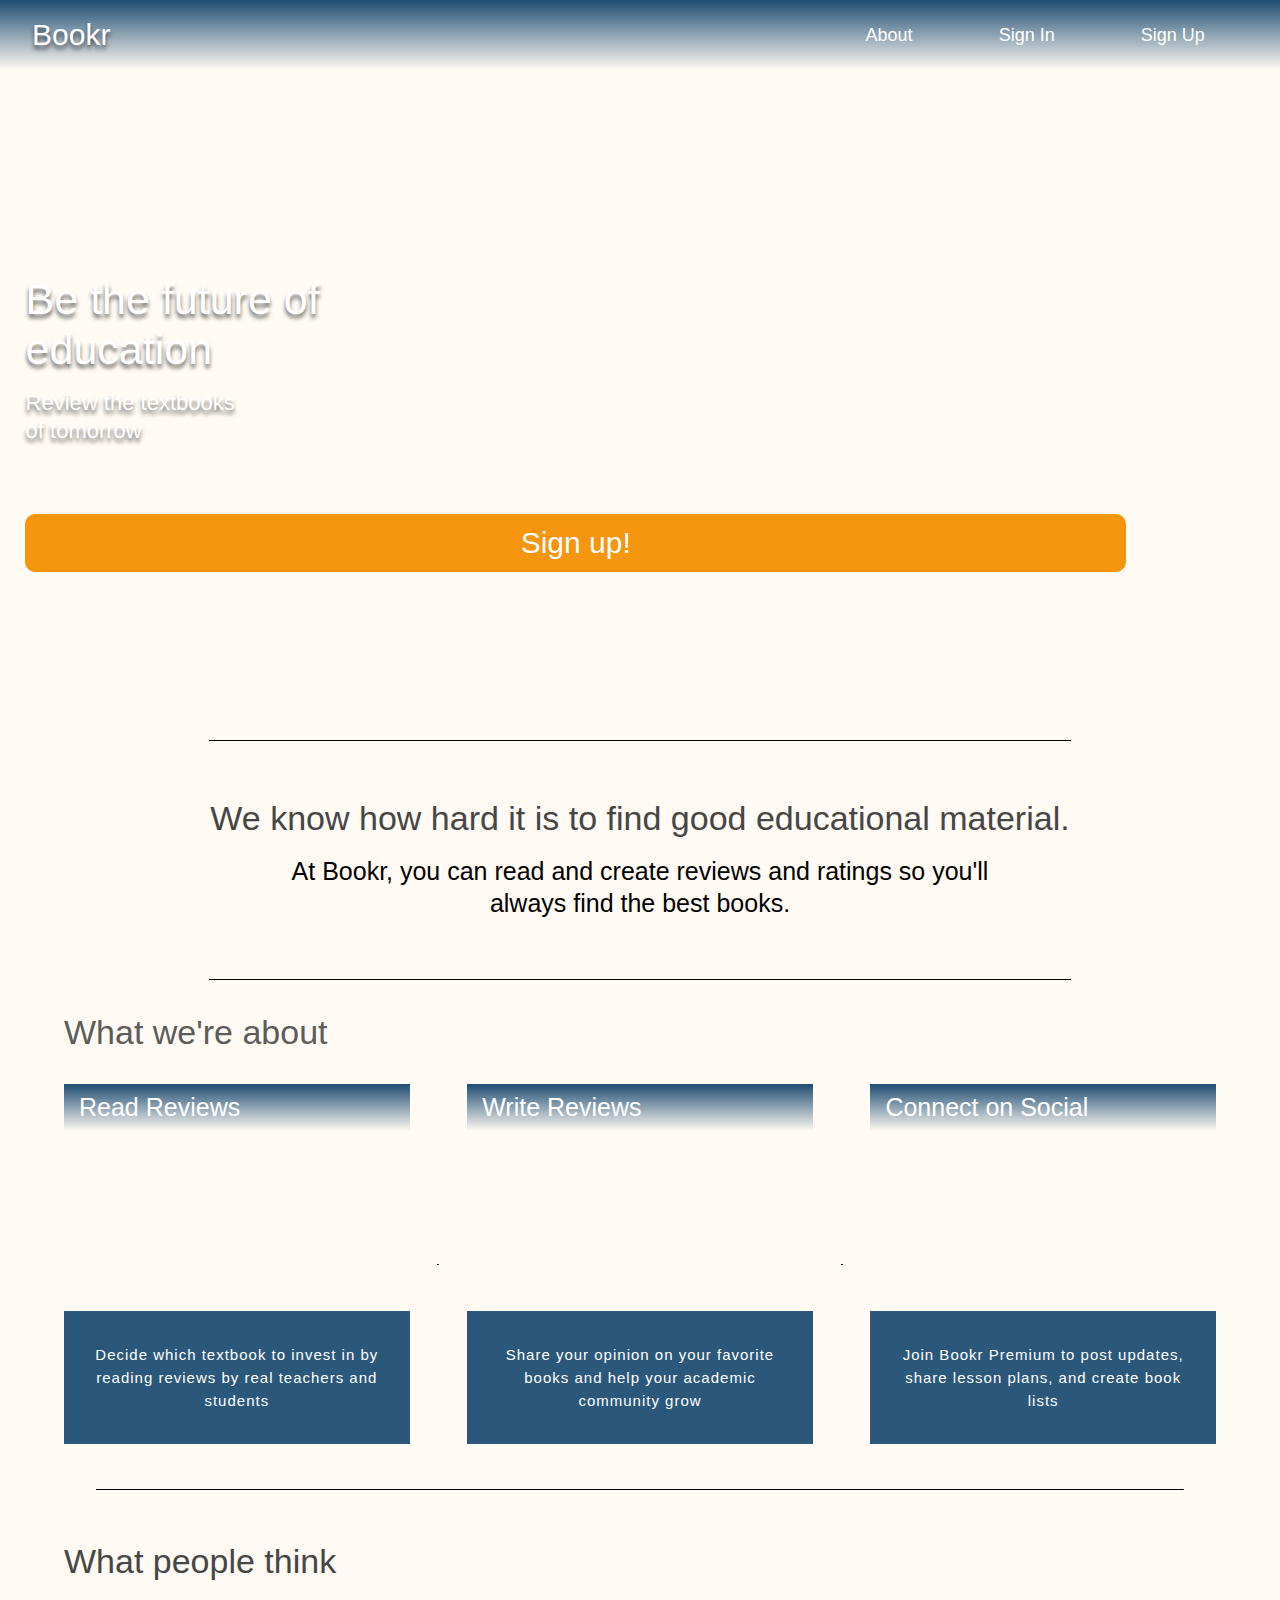
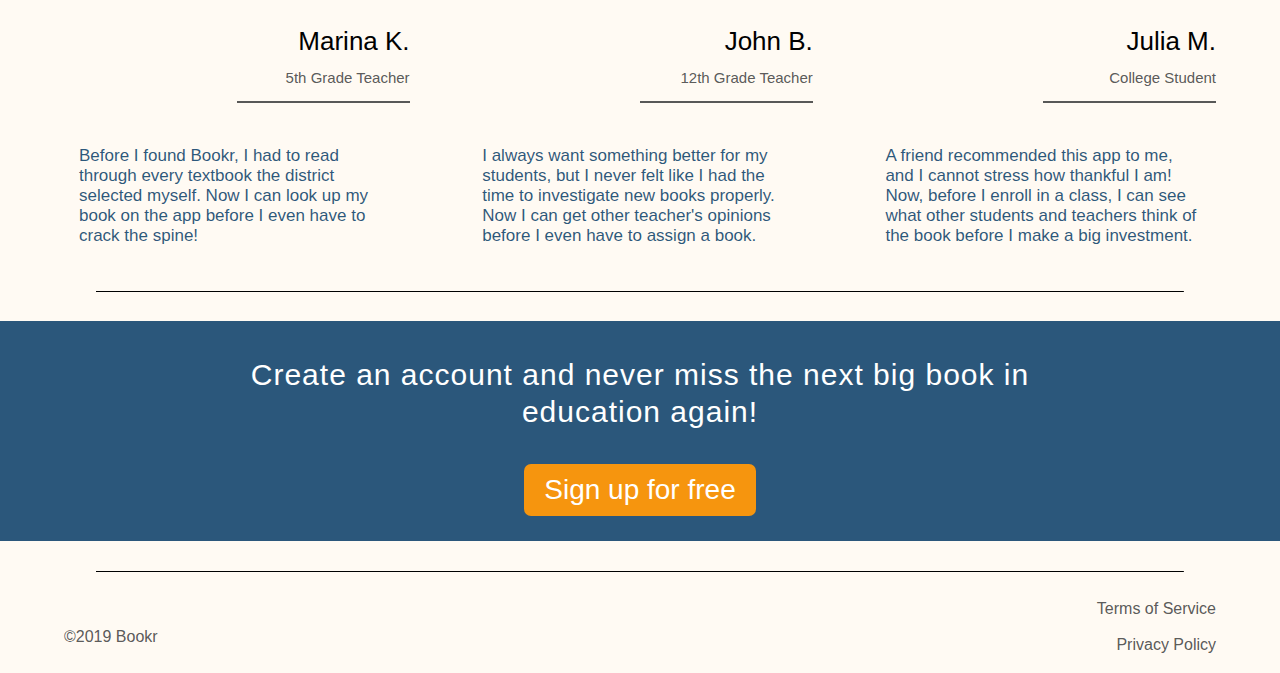
==== index.html @ 4b6d547a "Adjusted sizing of landing page for tablet layout" ====
<!DOCTYPE html>
<html lang="en">
  <head>
    <meta charset="UTF-8" />
    <meta name="viewport" content="width=device-width, initial-scale=1.0" />
    <meta http-equiv="X-UA-Compatible" content="ie=edge" />
    <script src="https://kit.fontawesome.com/45873b35bc.js"></script>
    <link rel="stylesheet" href="css/index.css" />
    <title>Bookr</title>
  </head>
  <body>
    <header class="navbar">
      <div class="navbar__logo">Bookr</div>

      <nav class="navbar__links">
        <a href="" class="navbar__link">About</a>
        <a href="" class="navbar__link">Sign In</a>
        <a href="" class="navbar__link">Sign Up</a>
      </nav>
    </header>

    <section id="landing">
      <div class="landing__image">
            <div class="landing__image-text">
                <h1 class="landing__image-heading">Be the future of education</h1>
                <h1 class="landing__image-subtitle">Review the textbooks<br>of tomorrow</h1>
            </div>
            <button class="cta__button">Sign up!</button>
      </div>
      <div class="landing__description">
        <div class="landing__description-text">
          <h2 class="section-title">
            We know how hard it is to find good educational material.
          </h2>
          <p class="landing__description-p">
            At Bookr, you can read and create reviews and ratings so you'll
            always find the best books.
          </p>
        </div>
      </div>
    </section>

    <section id="features">
    <h2 class="section-title">What we're about</h2>
    <div class="features__container-desktop">
        
      <div class="feature">
        <h3 class="feature__heading">Read Reviews</h3>
        <div class="feature__img read-img"></div>
        <p class="feature__description">
          Decide which textbook to invest in by reading reviews by real teachers
          and students
        </p>
      </div>

      <div class="separate">
        <hr size="1" />
      </div>

      <div class="feature">
        <h3 class="feature__heading">Write Reviews</h3>
        <div class="feature__img write-img"></div>
        <p class="feature__description">
          Share your opinion on your favorite books and help your academic
          community grow
        </p>
      </div>

      <div class="separate">
        <hr size="1" />
      </div>

      <div class="feature">
        <h3 class="feature__heading">Connect on Social</h3>
        <div class="feature__img connect-img"></div>
        <p class="feature__description">
          Join Bookr Premium to post updates, share lesson plans, and create
          book lists
        </p>
      </div>
    </div>
    
    </section>
    <div class="separate separate-60">
        <hr size="1" />
    </div>
    <section id="product-reviews">
      <h2 class="section-title">What people think</h2>
      <div class="product-reviews__container">
        <div class="product-review product-review-top">
          <div class="product-review__header">
            <img src="images/marina.png" alt="" class="product-review__image" />
            <div class="product-review__name">Marina K.</div>
            <div class="product-review__subtitle">5th Grade Teacher</div>
          </div>
          <p class="product-review__description">
            Before I found Bookr, I had to read through every textbook the
            district selected myself. Now I can look up my book on the app
            before I even have to crack the spine!
          </p>
        </div>
        <div class="product-review">
          <div class="product-review__header">
            <img src="images/john.png" alt="" class="product-review__image" />
            <div class="product-review__name">John B.</div>
            <div class="product-review__subtitle">12th Grade Teacher</div>
          </div>
          <p class="product-review__description">
            I always want something better for my students, but I never felt
            like I had the time to investigate new books properly. Now I can get
            other teacher's opinions before I even have to assign a book.
          </p>
        </div>
        <div class="product-review product-review-bottom">
          <div class="product-review__header">
            <img src="images/julia.png" alt="" class="product-review__image" />
            <div class="product-review__name">Julia M.</div>
            <div class="product-review__subtitle">College Student</div>
          </div>
          <p class="product-review__description">
            A friend recommended this app to me, and I cannot stress how
            thankful I am! Now, before I enroll in a class, I can see what other
            students and teachers think of the book before I make a big
            investment.
          </p>
        </div>
      </div>
      <div class="separate separate-60">
        <hr size="1" />
      </div>
    </section>

    <section id="signUp-cta">
      <p>
        Create an account and never miss the next big book in education again!
      </p>
      <button class="cta__button">Sign up for free</button>
    </section>

    <div class="separate separate-60">
      <hr size="1" />
    </div>

    <footer id="footer">
      <div class="footer-left">
        <div class="footer__icons">
          <a href="#"><i class="fab fa-twitter"></i></a>
          <a href="#"><i class="fab fa-facebook"></i></a>
          <a href="#"><i class="fab fa-instagram"></i></a>
          <a href="#"><i class="fab fa-pinterest"></i></a>
        </div>
        <div class="footer__copyright">©2019 Bookr</div>
      </div>

      <div class="footer-right">
        <a href="" class="terms-of-service">Terms of Service</a>
        <a href="" class="privacy-policy">Privacy Policy</a>
      </div>
    </footer>
    <script src="js/script.js"></script>
  </body>
</html>
---- css/index.css ----
@font-face {
  font-family: 'Varela Round';
  font-style: normal;
  font-weight: 400;
  font-display: swap;
  src: local('Varela Round Regular'), local('VarelaRound-Regular'), url(https://fonts.gstatic.com/s/varelaround/v11/w8gdH283Tvk__Lua32TysjIfp8uK.ttf) format('truetype');
}
@font-face {
  font-family: 'lucida_granderegular';
  src: url('../fonts/lucida-grande/lucidagrande-webfont.woff2') format('woff2'), url('../fonts/lucida-grande/lucidagrande-webfont.woff') format('woff');
  font-weight: normal;
  font-style: normal;
}
@font-face {
  font-family: 'lucida_grandebold';
  src: url('../fonts/lucida-grande/lucidagrandebold-webfont.woff2') format('woff2'), url('../fonts/lucida-grande/lucidagrandebold-webfont.woff') format('woff');
  font-weight: normal;
  font-style: normal;
}
.info-description {
  color: white;
  font-size: 1.7rem;
  letter-spacing: 1px;
  text-align: center;
  background: rgba(6, 58, 101, 0.85);
  display: flex;
  flex-direction: column;
  justify-content: center;
  align-items: center;
  font-family: 'lucida_granderegular', sans-serif;
  padding: 0 7%;
  line-height: 2.3rem;
}
@media (min-width: 992px) {
  .info-description {
    font-size: 1.5rem;
  }
}
.section-title {
  font-size: 2rem;
  font-family: 'lucida_grandebold', sans-serif;
  color: #464646;
}
@media (min-width: 992px) {
  .section-title {
    font-size: 3.4rem;
  }
}
/* http://meyerweb.com/eric/tools/css/reset/ 
   v2.0 | 20110126
   License: none (public domain)
*/
html,
body,
div,
span,
applet,
object,
iframe,
h1,
h2,
h3,
h4,
h5,
h6,
p,
blockquote,
pre,
a,
abbr,
acronym,
address,
big,
cite,
code,
del,
dfn,
em,
img,
ins,
kbd,
q,
s,
samp,
small,
strike,
strong,
sub,
sup,
tt,
var,
b,
u,
i,
center,
dl,
dt,
dd,
ol,
ul,
li,
fieldset,
form,
label,
legend,
table,
caption,
tbody,
tfoot,
thead,
tr,
th,
td,
article,
aside,
canvas,
details,
embed,
figure,
figcaption,
footer,
header,
hgroup,
menu,
nav,
output,
ruby,
section,
summary,
time,
mark,
audio,
video {
  margin: 0;
  padding: 0;
  border: 0;
  font-size: 100%;
  font: inherit;
  vertical-align: baseline;
}
/* HTML5 display-role reset for older browsers */
article,
aside,
details,
figcaption,
figure,
footer,
header,
hgroup,
menu,
nav,
section {
  display: block;
}
body {
  line-height: 1;
}
ol,
ul {
  list-style: none;
}
blockquote,
q {
  quotes: none;
}
blockquote:before,
blockquote:after,
q:before,
q:after {
  content: '';
  content: none;
}
table {
  border-collapse: collapse;
  border-spacing: 0;
}
* {
  box-sizing: border-box;
}
html {
  font-size: 62.5%;
  scroll-behavior: smooth;
}
html,
body {
  height: 100%;
  width: 100%;
  font-family: 'lucida_granderegular', sans-serif;
}
body {
  background: rgba(246, 149, 14, 0.05);
}
.cta__button {
  font-size: 2.2rem;
  background: #F6950E;
  color: white;
  margin-bottom: 2.5rem;
  border: none;
  border-radius: 7px;
  padding: 1.2rem 1.6rem;
}
.cta__button:hover {
  cursor: pointer;
}
@media (min-width: 600px) {
  .cta__button {
    font-size: 2.5rem;
  }
}
.separate {
  height: 90px;
  display: flex;
  flex-direction: column;
  justify-content: center;
  align-items: center;
}
.separate hr {
  width: 85%;
  border-color: #464646;
}
.separate-60 {
  height: 60px;
}
.shadow-drop-center {
  -webkit-animation: shadow-drop-center 0.4s cubic-bezier(0.25, 0.46, 0.45, 0.94) both;
  animation: shadow-drop-center 0.4s cubic-bezier(0.25, 0.46, 0.45, 0.94) both;
}
/* ----------------------------------------------
 * Generated by Animista on 2019-6-25 16:50:13
 * w: http://animista.net, t: @cssanimista
 * ---------------------------------------------- */
/**
 * ----------------------------------------
 * animation shadow-drop-center
 * ----------------------------------------
 */
@-webkit-keyframes shadow-drop-center {
  0% {
    box-shadow: 0 0 0 0 rgba(0, 0, 0, 0);
  }
  100% {
    box-shadow: 0 0 20px 0px rgba(0, 0, 0, 0.35);
  }
}
@keyframes shadow-drop-center {
  0% {
    box-shadow: 0 0 0 0 rgba(0, 0, 0, 0);
  }
  100% {
    box-shadow: 0 0 20px 0px rgba(0, 0, 0, 0.35);
  }
}
.navbar {
  width: 100%;
  height: 60px;
  padding: 0 1.6rem;
  display: flex;
  flex-direction: row;
  justify-content: flex-end;
  align-items: center;
  color: white;
  font-family: 'lucida_granderegular', sans-serif;
  background-image: linear-gradient(rgba(6, 58, 101, 0.9), rgba(0, 0, 0, 0));
  position: absolute;
  z-index: 100;
  top: 0;
  left: 0;
}
@media (min-width: 992px) {
  .navbar {
    padding: 0 3.2rem;
    height: 70px;
  }
}
.navbar .navbar__logo {
  margin-right: auto;
  font-size: 2.6rem;
  text-shadow: 0px 4px 4px rgba(0, 0, 0, 0.6);
}
@media (min-width: 992px) {
  .navbar .navbar__logo {
    font-size: 3rem;
  }
}
.navbar .navbar__links {
  width: 70%;
  display: flex;
  flex-direction: row;
  justify-content: space-around;
  align-items: center;
}
@media (min-width: 992px) {
  .navbar .navbar__links {
    width: 35%;
  }
}
.navbar .navbar__links .navbar__link {
  font-size: 1.6rem;
  text-decoration: none;
  color: white;
}
@media (min-width: 992px) {
  .navbar .navbar__links .navbar__link {
    font-size: 1.8rem;
  }
}
#landing {
  height: 100%;
}
@media (min-width: 600px) {
  #landing {
    height: auto;
  }
}
@media (min-width: 992px) {
  #landing {
    height: 980px;
  }
}
#landing .landing__image {
  height: 55%;
  background: url(../images/Ladyinblue1.jpg);
  background-size: cover;
  background-position: bottom;
  position: relative;
}
@media (min-width: 600px) {
  #landing .landing__image {
    height: 500px;
    background-position: center;
  }
}
@media (min-width: 992px) {
  #landing .landing__image {
    height: 70%;
    background-position: 0 35%;
  }
}
#landing .landing__image .landing__image-text {
  position: absolute;
  top: 40%;
  left: 4%;
  color: white;
  width: 50%;
  text-shadow: 0px 4px 4px rgba(0, 0, 0, 0.6);
}
@media (min-width: 600px) {
  #landing .landing__image .landing__image-text {
    width: 27%;
  }
}
@media (min-width: 992px) {
  #landing .landing__image .landing__image-text {
    width: 30%;
    left: 2%;
  }
}
#landing .landing__image .landing__image-text .landing__image-heading {
  font-size: 2.9rem;
  line-height: 3.5rem;
  font-family: 'lucida_grandebold', sans-serif;
}
@media (min-width: 992px) {
  #landing .landing__image .landing__image-text .landing__image-heading {
    font-size: 4.3rem;
    line-height: 5rem;
  }
}
#landing .landing__image .landing__image-text .landing__image-subtitle {
  font-size: 1.7rem;
  line-height: 2.2rem;
  margin-top: 1.5rem;
}
@media (min-width: 992px) {
  #landing .landing__image .landing__image-text .landing__image-subtitle {
    font-size: 2.2rem;
    line-height: 2.8rem;
  }
}
#landing .landing__image .cta__button {
  position: absolute;
  bottom: 8%;
  right: 12%;
  padding: 1rem 1.4rem;
  border-radius: 10px;
  z-index: 50;
}
@media (min-width: 600px) {
  #landing .landing__image .cta__button {
    left: 2.5rem;
    bottom: 13%;
    padding: 1.2rem 3.2rem;
  }
}
@media (min-width: 992px) {
  #landing .landing__image .cta__button {
    font-size: 3rem;
  }
}
#landing .landing__description {
  height: 45%;
  margin-top: 1.2rem;
  display: flex;
  flex-direction: column;
  justify-content: center;
  align-items: center;
  padding: 3.2rem 1.6rem;
  text-align: center;
}
@media (min-width: 600px) {
  #landing .landing__description {
    height: 160px;
    padding: 0;
    margin: 2.4rem 0;
  }
}
@media (min-width: 992px) {
  #landing .landing__description {
    height: 300px;
    padding: 2.4rem;
  }
}
#landing .landing__description .landing__description-text {
  height: 95%;
  display: flex;
  flex-direction: column;
  justify-content: center;
  align-items: center;
  border-top: 1px solid black;
  border-bottom: 1px solid black;
  padding-top: 2rem;
}
@media (min-width: 600px) {
  #landing .landing__description .landing__description-text {
    width: 60%;
    padding-top: 0;
  }
}
@media (min-width: 992px) {
  #landing .landing__description .landing__description-text {
    width: 70%;
  }
}
#landing .landing__description .landing__description-text .landing__description-heading {
  line-height: 3.5rem;
  font-family: 'lucida_grandebold', sans-serif;
  font-weight: 600;
  color: rgba(70, 70, 70, 0.9);
}
@media (min-width: 992px) {
  #landing .landing__description .landing__description-text .landing__description-heading {
    width: 90%;
    line-height: 5rem;
  }
}
#landing .landing__description .landing__description-text .landing__description-p {
  font-size: 1.8rem;
  line-height: 2.5rem;
  padding: 0 2.4rem;
  margin: 2rem 0;
  color: black;
}
@media (min-width: 600px) {
  #landing .landing__description .landing__description-text .landing__description-p {
    margin-bottom: 0;
  }
}
@media (min-width: 992px) {
  #landing .landing__description .landing__description-text .landing__description-p {
    font-size: 2.5rem;
    width: 90%;
    line-height: 3.2rem;
  }
}
#features {
  position: relative;
}
#features h2 {
  display: none;
}
@media (min-width: 992px) {
  #features h2 {
    display: block;
    align-self: flex-start;
    margin: 3.5rem 0;
    color: rgba(70, 70, 70, 0.9);
  }
}
@media (min-width: 992px) {
  #features {
    display: flex;
    flex-direction: column;
    justify-content: flex-start;
    align-items: center;
    margin: 0 5%;
  }
}
@media (min-width: 992px) {
  #features .features__container-desktop {
    display: flex;
    flex-direction: row;
    justify-content: space-between;
    align-items: center;
    width: 100%;
    height: 60%;
    margin-bottom: 1.5rem;
  }
}
#features .feature {
  height: 420px;
  position: relative;
  perspective: 1;
  border-radius: 5px;
}
@media (min-width: 992px) {
  #features .feature {
    height: 360px;
    width: 30%;
    -webkit-animation: shadow-drop-center 0.4s cubic-bezier(0.25, 0.46, 0.45, 0.94) both;
    animation: shadow-drop-center 0.4s cubic-bezier(0.25, 0.46, 0.45, 0.94) both;
    border-radius: 7px;
  }
}
#features .feature .feature__heading {
  background-image: linear-gradient(rgba(6, 58, 101, 0.9), rgba(0, 0, 0, 0));
  color: white;
  height: 13%;
  width: 100%;
  position: absolute;
  padding-left: 1.5rem;
  font-size: 2.8rem;
  font-family: 'lucida_grandebold', sans-serif;
  display: flex;
  flex-direction: row;
  justify-content: flex-start;
  align-items: center;
}
@media (min-width: 992px) {
  #features .feature .feature__heading {
    font-size: 2.5rem;
  }
}
#features .feature .feature__img {
  height: 63%;
}
#features .feature .read-img {
  background: url(../images/read.jpg);
  background-size: cover;
}
#features .feature .write-img {
  background: url(../images/write.jpg);
  background-size: cover;
  background-position: center;
}
#features .feature .connect-img {
  background: url(../images/connect.jpg);
  background-size: cover;
  background-position: center;
}
#features .feature .feature__description {
  height: 37%;
  color: white;
  font-size: 1.7rem;
  letter-spacing: 1px;
  text-align: center;
  background: rgba(6, 58, 101, 0.85);
  display: flex;
  flex-direction: column;
  justify-content: center;
  align-items: center;
  font-family: 'lucida_granderegular', sans-serif;
  padding: 0 7%;
  line-height: 2.3rem;
}
@media (min-width: 992px) {
  #features .feature .feature__description {
    font-size: 1.5rem;
  }
}
#product-reviews {
  position: relative;
  width: 100%;
  margin: 0 auto;
  font-family: 'lucida_granderegular', sans-serif;
}
#product-reviews .section-title {
  margin: 2.5rem 0;
  margin-left: 5%;
}
#product-reviews .product-reviews__heading {
  width: 90%;
  margin: 0 auto;
  margin-bottom: 3rem;
}
@media (min-width: 992px) {
  #product-reviews .product-reviews__heading {
    margin-left: 5%;
  }
}
#product-reviews .product-review {
  padding: 2rem;
  position: relative;
}
@media (min-width: 992px) {
  #product-reviews .product-review {
    width: 30%;
    padding: 0;
  }
}
#product-reviews .product-review .product-review__header {
  display: flex;
  flex-direction: column;
  justify-content: flex-end;
  align-items: flex-start;
  width: 50%;
  height: 100px;
  margin-left: auto;
  text-align: left;
  border-bottom: 2px solid rgba(70, 70, 70, 0.9);
}
@media (min-width: 992px) {
  #product-reviews .product-review .product-review__header {
    text-align: right;
    display: flex;
    flex-direction: column;
    justify-content: flex-end;
    align-items: flex-end;
    margin-right: 0;
  }
}
#product-reviews .product-review .product-review__header .product-review__image {
  position: absolute;
  left: 2.4rem;
  top: 2.4rem;
}
@media (min-width: 992px) {
  #product-reviews .product-review .product-review__header .product-review__image {
    left: 0.5rem;
    top: 0;
  }
}
#product-reviews .product-review .product-review__header .product-review__name {
  font-size: 2.6rem;
}
#product-reviews .product-review .product-review__header .product-review__subtitle {
  font-size: 1.8rem;
  margin: 1.6rem 0;
  color: rgba(70, 70, 70, 0.9);
}
@media (min-width: 992px) {
  #product-reviews .product-review .product-review__header .product-review__subtitle {
    font-size: 1.5rem;
  }
}
#product-reviews .product-review .product-review__description {
  height: 60%;
  padding: 1.5rem;
  font-size: 1.7rem;
  font-family: 'lucida_granderegular', sans-serif;
  line-height: 2rem;
  color: rgba(6, 58, 101, 0.85);
  display: flex;
  flex-direction: column;
  justify-content: flex-end;
  align-items: center;
  margin-top: 2.8rem;
}
#product-reviews .product-reviews__container {
  border-left: 2px solid #F6950E;
  margin-left: 2.5rem;
}
@media (min-width: 992px) {
  #product-reviews .product-reviews__container {
    display: flex;
    flex-direction: row;
    justify-content: space-between;
    align-items: center;
    border: none;
    margin: 0 auto;
    width: 90%;
  }
}
#signUp-cta {
  height: 190px;
  color: white;
  font-size: 1.7rem;
  letter-spacing: 1px;
  text-align: center;
  background: rgba(6, 58, 101, 0.85);
  display: flex;
  flex-direction: column;
  justify-content: center;
  align-items: center;
  font-family: 'lucida_granderegular', sans-serif;
  padding: 0 7%;
  line-height: 2.3rem;
}
@media (min-width: 992px) {
  #signUp-cta {
    font-size: 1.5rem;
  }
}
@media (min-width: 992px) {
  #signUp-cta {
    height: 220px;
  }
  #signUp-cta .cta__button {
    font-size: 2.8rem;
    padding: 1rem 2rem;
  }
}
#signUp-cta p {
  margin-bottom: auto;
  margin-top: 3.5rem;
}
@media (min-width: 992px) {
  #signUp-cta p {
    font-size: 3rem;
    width: 80%;
    line-height: 3.7rem;
  }
}
#footer {
  width: 90%;
  margin: 0 auto;
  display: flex;
  flex-direction: row;
  justify-content: flex-start;
  align-items: center;
}
#footer .footer-left {
  width: 50%;
  display: flex;
  flex-direction: column;
  justify-content: center;
  align-items: flex-start;
}
@media (min-width: 992px) {
  #footer .footer-left {
    width: 30%;
  }
}
#footer .footer-left .footer__icons {
  width: 95%;
  display: flex;
  flex-direction: row;
  justify-content: space-between;
  align-items: center;
}
#footer .footer-left .footer__icons i {
  font-size: 2.6rem;
  color: black;
}
@media (min-width: 992px) {
  #footer .footer-left .footer__icons i {
    font-size: 4rem;
  }
}
#footer .footer-left .footer__copyright {
  font-size: 1.6rem;
  margin: 1.5rem 0;
  color: rgba(70, 70, 70, 0.9);
}
@media (min-width: 992px) {
  #footer .footer-left .footer__copyright {
    margin: 2.5rem 0;
  }
}
#footer .footer-right {
  width: 50%;
  display: flex;
  flex-direction: column;
  justify-content: center;
  align-items: flex-end;
}
@media (min-width: 992px) {
  #footer .footer-right {
    margin-left: auto;
  }
}
#footer .footer-right a {
  color: rgba(70, 70, 70, 0.9);
  text-decoration: none;
  font-size: 1.6rem;
}
#footer .footer-right .privacy-policy {
  margin: 1rem 0;
}
@media (min-width: 992px) {
  #footer .footer-right .privacy-policy {
    margin: 2rem 0;
  }
}
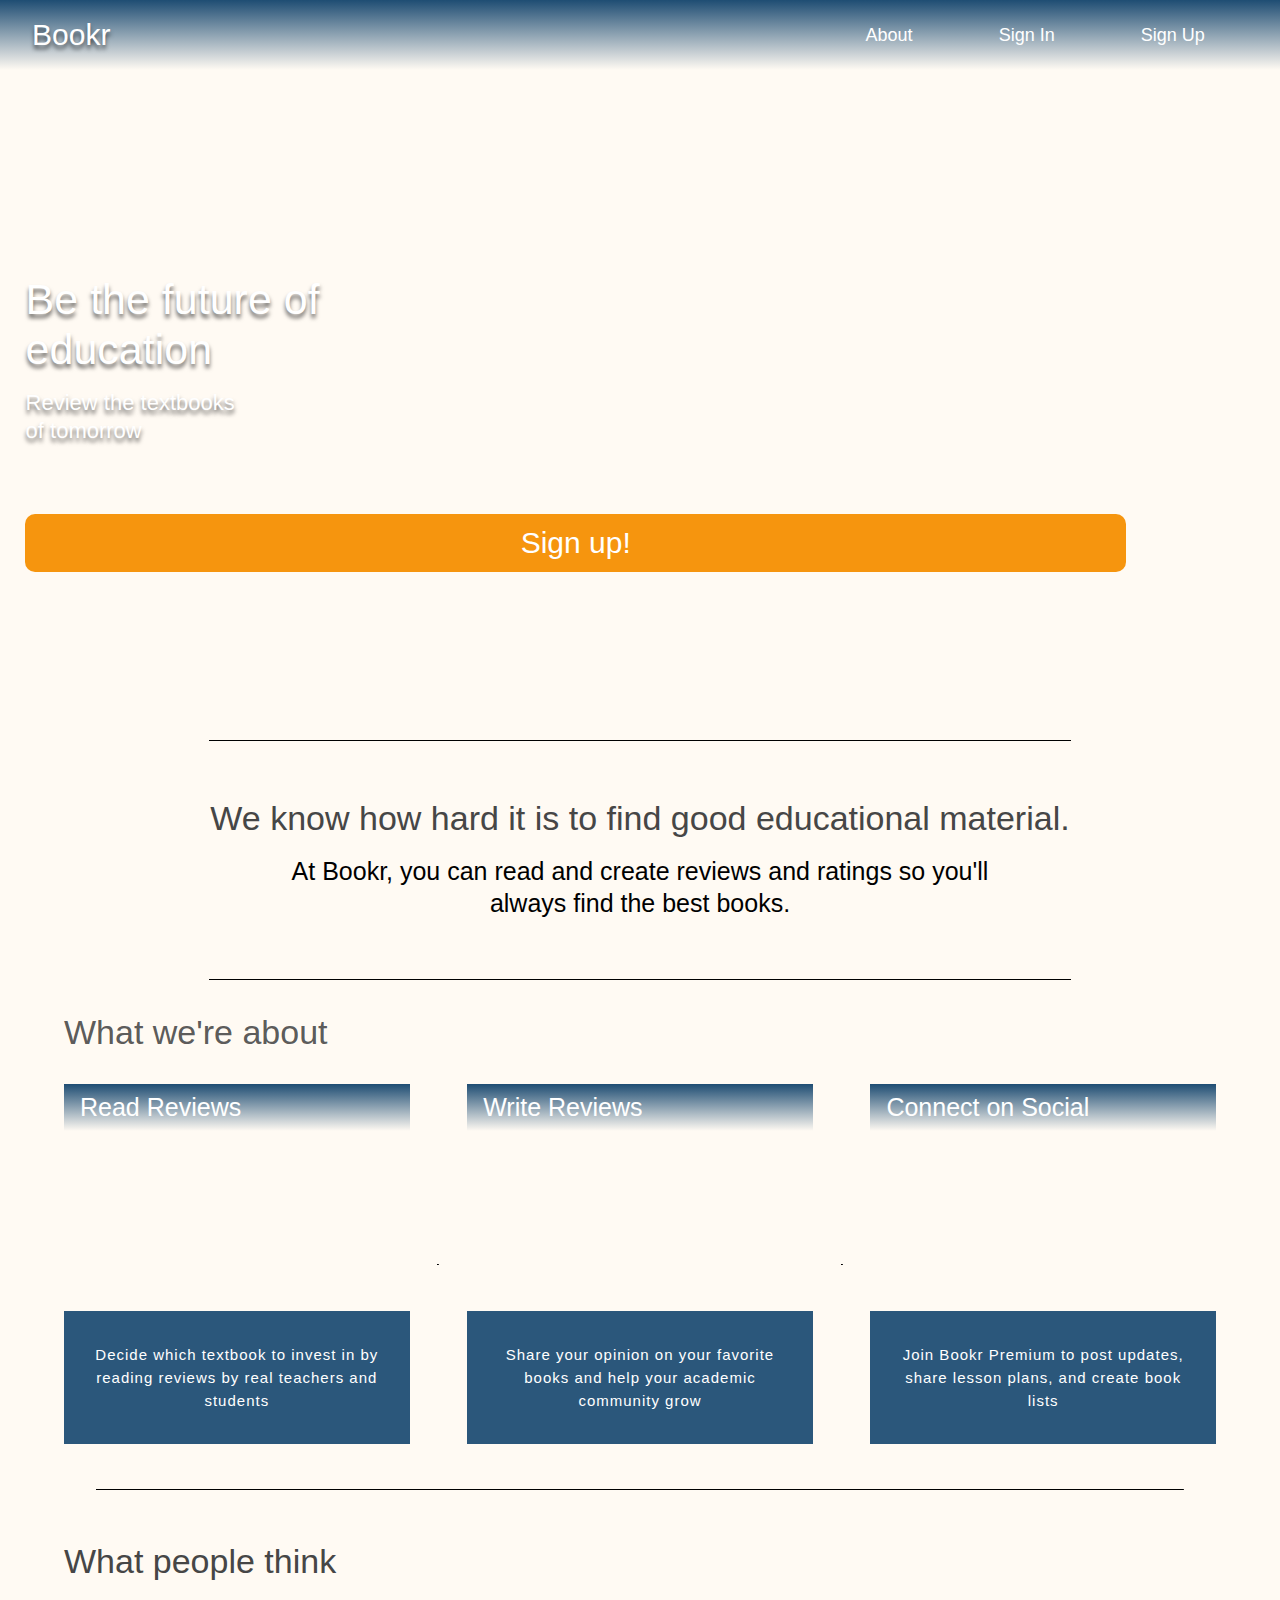
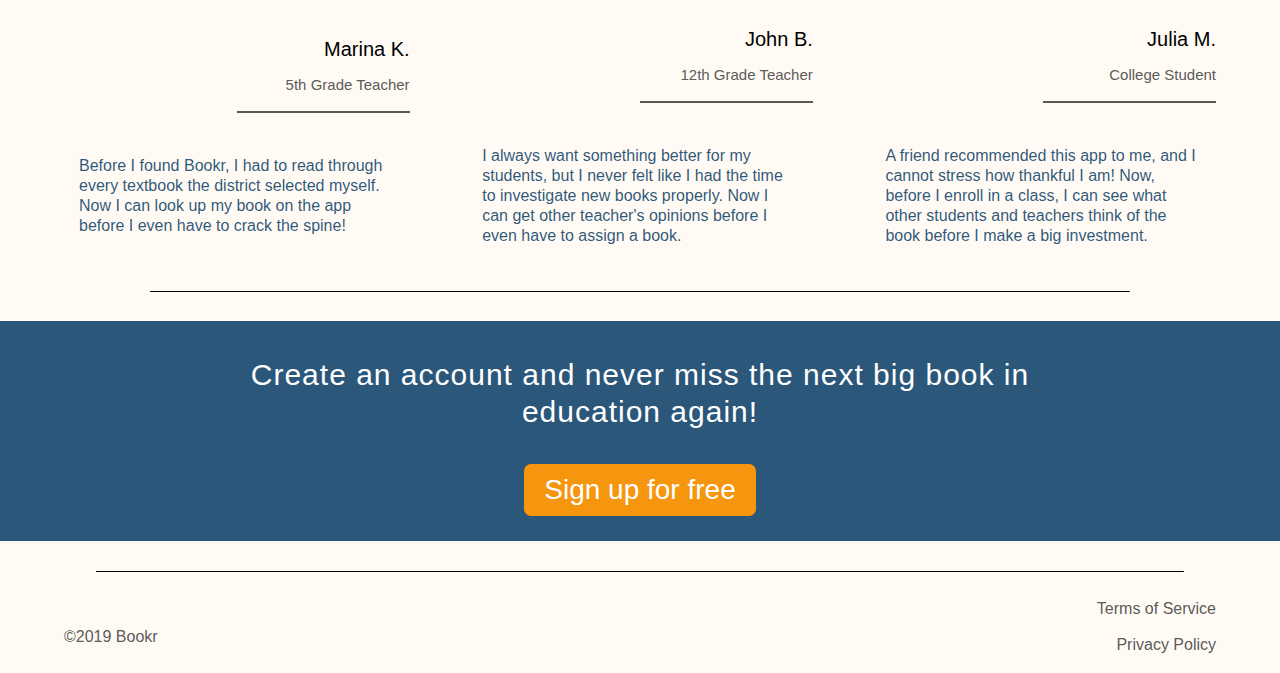
==== commit ef559100: "Added mobile layout for about page. Haven't added footer" ====
--- a/index.html
+++ b/index.html
@@ -6,14 +6,14 @@
     <meta http-equiv="X-UA-Compatible" content="ie=edge" />
     <script src="https://kit.fontawesome.com/45873b35bc.js"></script>
     <link rel="stylesheet" href="css/index.css" />
-    <title>Bookr</title>
+    <title>Bookr - Marketing Page</title>
   </head>
   <body>
     <header class="navbar">
       <div class="navbar__logo">Bookr</div>
 
       <nav class="navbar__links">
-        <a href="" class="navbar__link">About</a>
+        <a href="about.html" class="navbar__link">About</a>
         <a href="" class="navbar__link">Sign In</a>
         <a href="" class="navbar__link">Sign Up</a>
       </nav>
--- a/css/index.css
+++ b/css/index.css
@@ -30,6 +30,11 @@
   font-family: 'lucida_granderegular', sans-serif;
   padding: 0 7%;
   line-height: 2.3rem;
+}
+@media (min-width: 600px) {
+  .info-description {
+    font-size: 1rem;
+  }
 }
 @media (min-width: 992px) {
   .info-description {
@@ -475,10 +480,16 @@
 #features {
   position: relative;
 }
+@media (min-width: 600px) {
+  #features {
+    width: 90%;
+    margin: 0 auto;
+  }
+}
 #features h2 {
   display: none;
 }
-@media (min-width: 992px) {
+@media (min-width: 600px) {
   #features h2 {
     display: block;
     align-self: flex-start;
@@ -495,7 +506,7 @@
     margin: 0 5%;
   }
 }
-@media (min-width: 992px) {
+@media (min-width: 600px) {
   #features .features__container-desktop {
     display: flex;
     flex-direction: row;
@@ -511,6 +522,12 @@
   position: relative;
   perspective: 1;
   border-radius: 5px;
+}
+@media (min-width: 600px) {
+  #features .feature {
+    height: 250px;
+    width: 29%;
+  }
 }
 @media (min-width: 992px) {
   #features .feature {
@@ -535,6 +552,12 @@
   justify-content: flex-start;
   align-items: center;
 }
+@media (min-width: 600px) {
+  #features .feature .feature__heading {
+    font-size: 1.8rem;
+    padding-left: 1.6rem;
+  }
+}
 @media (min-width: 992px) {
   #features .feature .feature__heading {
     font-size: 2.5rem;
@@ -572,6 +595,11 @@
   padding: 0 7%;
   line-height: 2.3rem;
 }
+@media (min-width: 600px) {
+  #features .feature .feature__description {
+    font-size: 1rem;
+  }
+}
 @media (min-width: 992px) {
   #features .feature .feature__description {
     font-size: 1.5rem;
@@ -583,9 +611,20 @@
   margin: 0 auto;
   font-family: 'lucida_granderegular', sans-serif;
 }
+@media (min-width: 600px) {
+  #product-reviews {
+    width: 90%;
+    margin: 0 auto;
+  }
+}
 #product-reviews .section-title {
   margin: 2.5rem 0;
   margin-left: 5%;
+}
+@media (min-width: 600px) {
+  #product-reviews .section-title {
+    margin-left: 0;
+  }
 }
 #product-reviews .product-reviews__heading {
   width: 90%;
@@ -601,7 +640,7 @@
   padding: 2rem;
   position: relative;
 }
-@media (min-width: 992px) {
+@media (min-width: 600px) {
   #product-reviews .product-review {
     width: 30%;
     padding: 0;
@@ -618,7 +657,7 @@
   text-align: left;
   border-bottom: 2px solid rgba(70, 70, 70, 0.9);
 }
-@media (min-width: 992px) {
+@media (min-width: 600px) {
   #product-reviews .product-review .product-review__header {
     text-align: right;
     display: flex;
@@ -633,23 +672,36 @@
   left: 2.4rem;
   top: 2.4rem;
 }
-@media (min-width: 992px) {
+@media (min-width: 600px) {
   #product-reviews .product-review .product-review__header .product-review__image {
     left: 0.5rem;
     top: 0;
+    height: 90px;
+  }
+}
+@media (min-width: 992px) {
+  #product-reviews .product-review .product-review__header .product-review__image {
+    height: auto;
+    left: 2rem;
   }
 }
 #product-reviews .product-review .product-review__header .product-review__name {
   font-size: 2.6rem;
+}
+@media (min-width: 600px) {
+  #product-reviews .product-review .product-review__header .product-review__name {
+    font-size: 2rem;
+  }
 }
 #product-reviews .product-review .product-review__header .product-review__subtitle {
   font-size: 1.8rem;
   margin: 1.6rem 0;
   color: rgba(70, 70, 70, 0.9);
 }
-@media (min-width: 992px) {
+@media (min-width: 600px) {
   #product-reviews .product-review .product-review__header .product-review__subtitle {
     font-size: 1.5rem;
+    line-height: 2rem;
   }
 }
 #product-reviews .product-review .product-review__description {
@@ -665,19 +717,31 @@
   align-items: center;
   margin-top: 2.8rem;
 }
+@media (min-width: 600px) {
+  #product-reviews .product-review .product-review__description {
+    font-size: 1.4rem;
+    padding: 0;
+  }
+}
+@media (min-width: 992px) {
+  #product-reviews .product-review .product-review__description {
+    font-size: 1.6rem;
+    padding: 1.5rem;
+  }
+}
 #product-reviews .product-reviews__container {
   border-left: 2px solid #F6950E;
   margin-left: 2.5rem;
 }
-@media (min-width: 992px) {
+@media (min-width: 600px) {
   #product-reviews .product-reviews__container {
     display: flex;
     flex-direction: row;
     justify-content: space-between;
     align-items: center;
     border: none;
-    margin: 0 auto;
-    width: 90%;
+    width: 100%;
+    margin-left: 0;
   }
 }
 #signUp-cta {
@@ -695,9 +759,19 @@
   padding: 0 7%;
   line-height: 2.3rem;
 }
+@media (min-width: 600px) {
+  #signUp-cta {
+    font-size: 1rem;
+  }
+}
 @media (min-width: 992px) {
   #signUp-cta {
     font-size: 1.5rem;
+  }
+}
+@media (min-width: 600px) {
+  #signUp-cta .cta__button {
+    font-size: 2.2rem;
   }
 }
 @media (min-width: 992px) {
@@ -713,11 +787,16 @@
   margin-bottom: auto;
   margin-top: 3.5rem;
 }
+@media (min-width: 600px) {
+  #signUp-cta p {
+    font-size: 2.2rem;
+    width: 80%;
+    line-height: 3.7rem;
+  }
+}
 @media (min-width: 992px) {
   #signUp-cta p {
     font-size: 3rem;
-    width: 80%;
-    line-height: 3.7rem;
   }
 }
 #footer {
@@ -791,3 +870,85 @@
     margin: 2rem 0;
   }
 }
+.about__navbar {
+  position: fixed;
+  width: 100%;
+  color: white;
+  top: 0;
+  background: #063A65;
+}
+.about__heading {
+  margin-top: 90px;
+  margin-left: 5%;
+  font-size: 2.5rem;
+}
+#about__team {
+  display: grid;
+  width: 85%;
+  margin: 0 auto;
+  margin-top: 2rem;
+  grid-template-columns: 100%;
+  grid-template-rows: repeat(8, 260px);
+  grid-row-gap: 2.5rem;
+}
+#about__team .about__member {
+  display: grid;
+  grid-template-columns: 50% 50%;
+  grid-template-rows: 25% 75%;
+  grid-template-areas: 'title title' 'text image';
+}
+#about__team .about__title {
+  grid-area: title;
+  font-size: 1.6rem;
+  display: flex;
+  flex-direction: row;
+  justify-content: flex-start;
+  align-items: center;
+  line-height: 2.2rem;
+  font-family: 'lucida_grandebold', sans-serif;
+}
+#about__team .about__title .job-title {
+  font-style: italic;
+  display: inline-block;
+  margin-left: auto;
+  margin-right: 1rem;
+  font-family: 'lucida_granderegular', sans-serif;
+}
+#about__team .about__text {
+  grid-area: text;
+  font-size: 1.2rem;
+  line-height: 1.8rem;
+  padding: 1rem 0;
+  padding-right: 2rem;
+}
+#about__team .nick-img {
+  background: url(../images/nick.jpg);
+}
+#about__team .colin-img {
+  background: url(../images/colin-devries.jpeg);
+}
+#about__team .timui-img {
+  background: url(../images/tim2.jpg);
+}
+#about__team .yakuana-img {
+  background: url(../images/arron.jpg);
+}
+#about__team .lauren-img {
+  background: url(../images/lauren.jpg);
+}
+#about__team .timfe-img {
+  background: url(../images/tim1.jpg);
+}
+#about__team .sunil-img {
+  background: url(../images/sunil.png);
+}
+#about__team .arron-img {
+  background: url(../images/arron.jpg);
+}
+#about__team .about__image {
+  grid-area: image;
+  background-size: cover;
+  background-repeat: no-repeat;
+  background-position: center;
+  border-radius: 10px;
+}
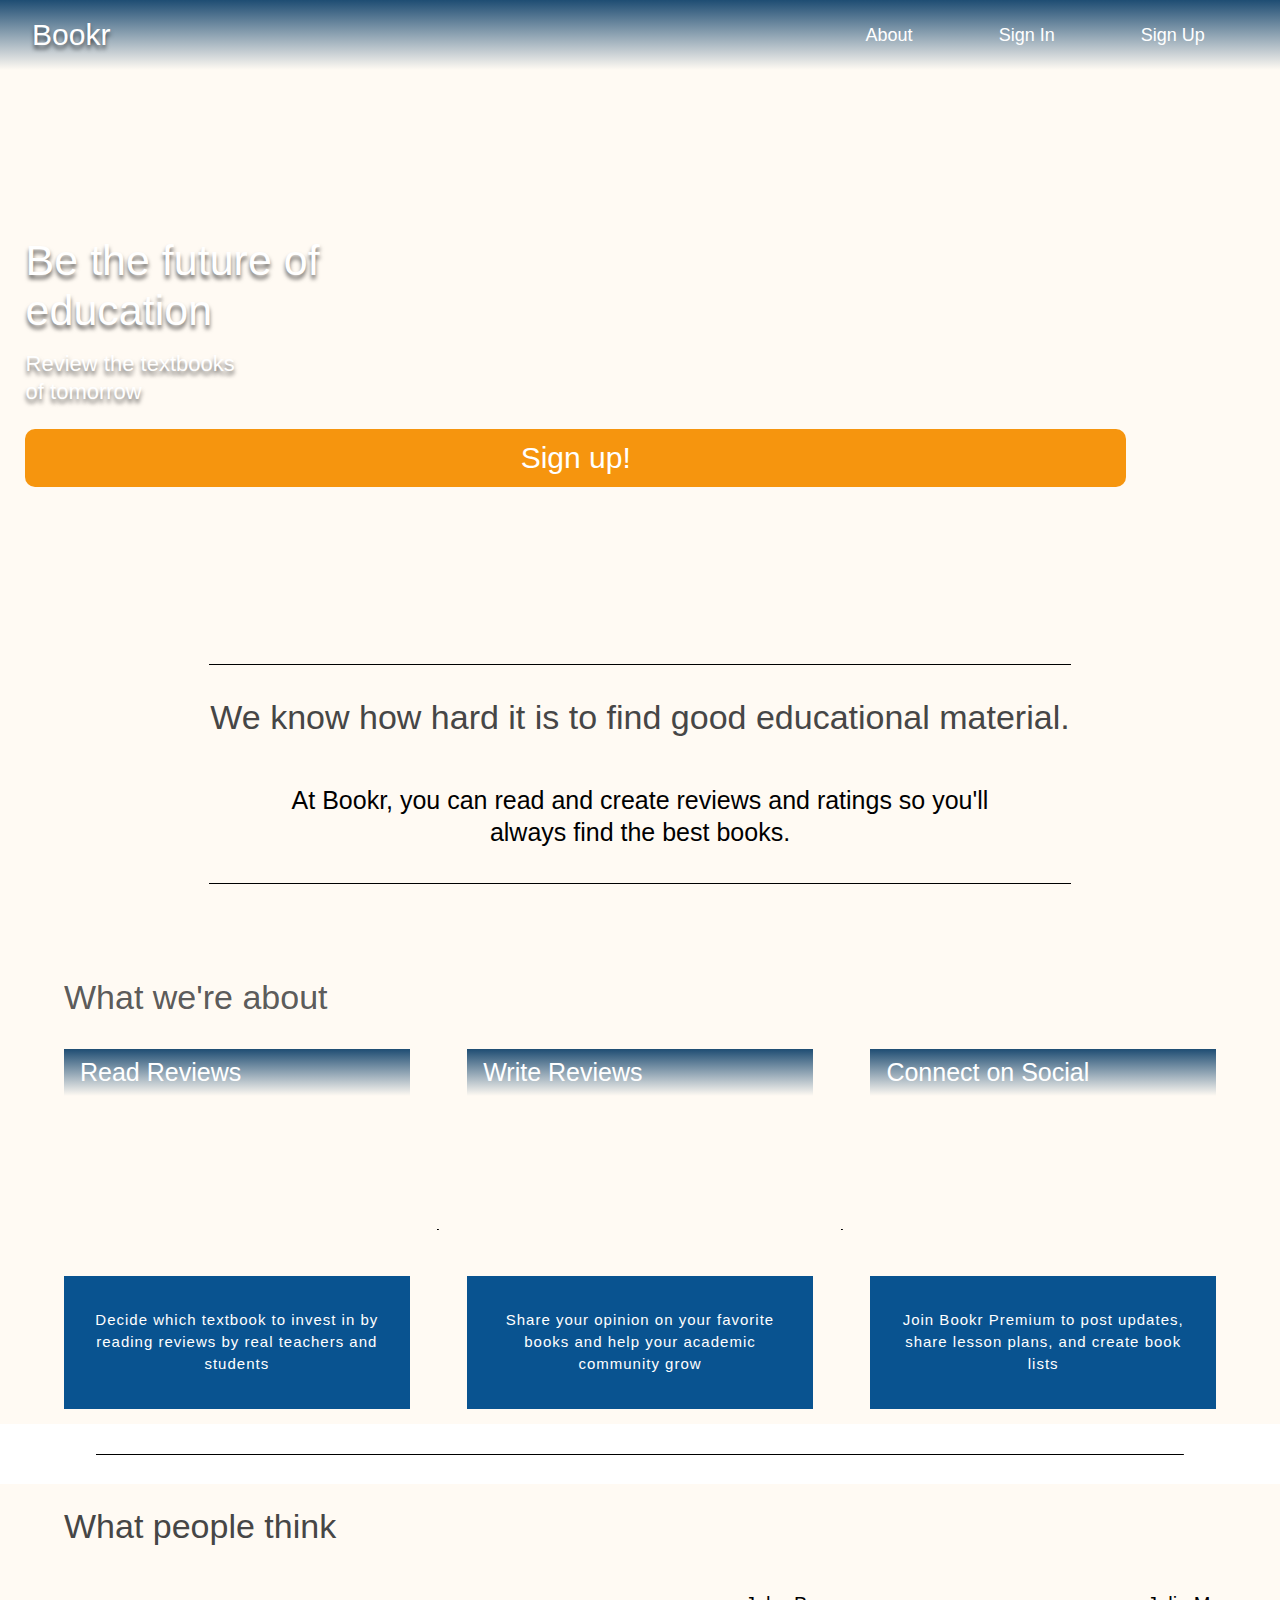
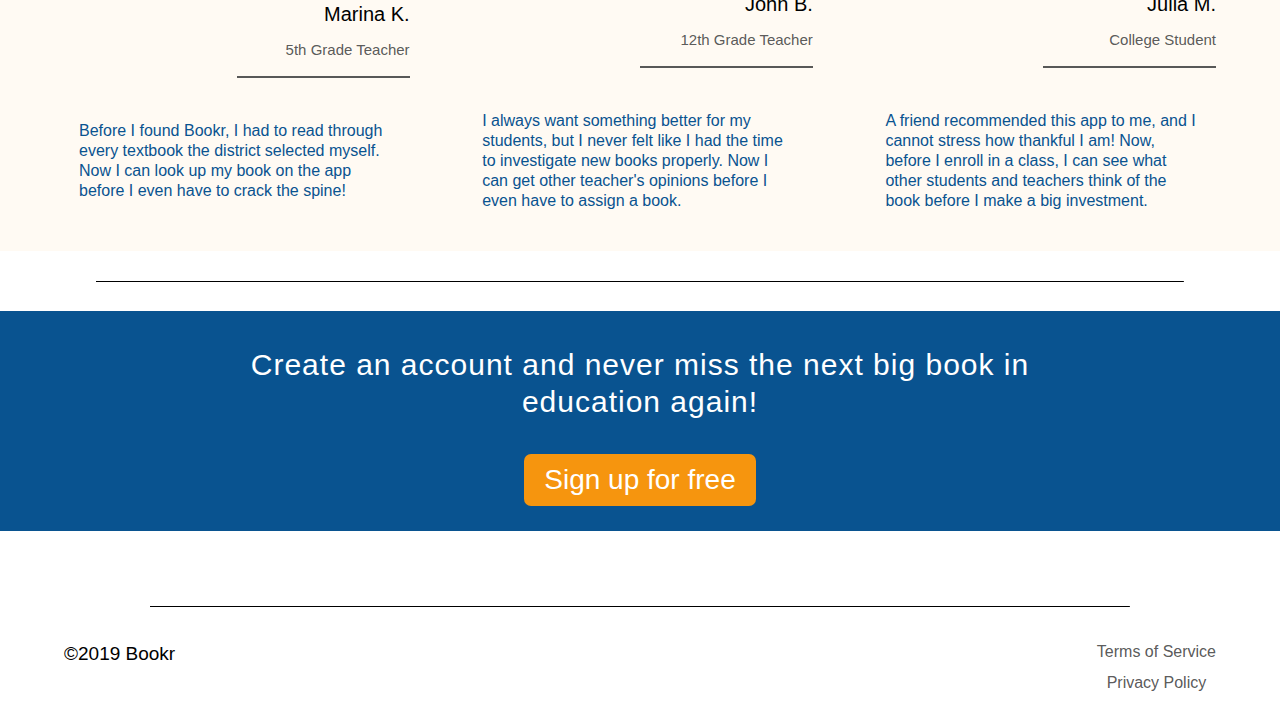
==== commit e6b9fa11: "Changed sizing for marketing page mobile layout. Changed design of footer based on ux design" ====
--- a/index.html
+++ b/index.html
@@ -21,11 +21,13 @@
 
     <section id="landing">
       <div class="landing__image">
-            <div class="landing__image-text">
-                <h1 class="landing__image-heading">Be the future of education</h1>
-                <h1 class="landing__image-subtitle">Review the textbooks<br>of tomorrow</h1>
-            </div>
-            <button class="cta__button">Sign up!</button>
+        <div class="landing__image-text">
+          <h1 class="landing__image-heading">Be the future of education</h1>
+          <h1 class="landing__image-subtitle">
+            Review the textbooks<br />of tomorrow
+          </h1>
+        </div>
+        <button class="cta__button">Sign up!</button>
       </div>
       <div class="landing__description">
         <div class="landing__description-text">
@@ -41,48 +43,46 @@
     </section>
 
     <section id="features">
-    <h2 class="section-title">What we're about</h2>
-    <div class="features__container-desktop">
-        
-      <div class="feature">
-        <h3 class="feature__heading">Read Reviews</h3>
-        <div class="feature__img read-img"></div>
-        <p class="feature__description">
-          Decide which textbook to invest in by reading reviews by real teachers
-          and students
-        </p>
+      <h2 class="section-title">What we're about</h2>
+      <div class="features__container-desktop">
+        <div class="feature">
+          <h3 class="feature__heading">Read Reviews</h3>
+          <div class="feature__img read-img"></div>
+          <p class="feature__description">
+            Decide which textbook to invest in by reading reviews by real
+            teachers and students
+          </p>
+        </div>
+
+        <div class="separate">
+          <hr size="1" />
+        </div>
+
+        <div class="feature">
+          <h3 class="feature__heading">Write Reviews</h3>
+          <div class="feature__img write-img"></div>
+          <p class="feature__description">
+            Share your opinion on your favorite books and help your academic
+            community grow
+          </p>
+        </div>
+
+        <div class="separate">
+          <hr size="1" />
+        </div>
+
+        <div class="feature">
+          <h3 class="feature__heading">Connect on Social</h3>
+          <div class="feature__img connect-img"></div>
+          <p class="feature__description">
+            Join Bookr Premium to post updates, share lesson plans, and create
+            book lists
+          </p>
+        </div>
       </div>
-
-      <div class="separate">
-        <hr size="1" />
-      </div>
-
-      <div class="feature">
-        <h3 class="feature__heading">Write Reviews</h3>
-        <div class="feature__img write-img"></div>
-        <p class="feature__description">
-          Share your opinion on your favorite books and help your academic
-          community grow
-        </p>
-      </div>
-
-      <div class="separate">
-        <hr size="1" />
-      </div>
-
-      <div class="feature">
-        <h3 class="feature__heading">Connect on Social</h3>
-        <div class="feature__img connect-img"></div>
-        <p class="feature__description">
-          Join Bookr Premium to post updates, share lesson plans, and create
-          book lists
-        </p>
-      </div>
-    </div>
-    
     </section>
     <div class="separate separate-60">
-        <hr size="1" />
+      <hr size="1" />
     </div>
     <section id="product-reviews">
       <h2 class="section-title">What people think</h2>
@@ -125,10 +125,11 @@
           </p>
         </div>
       </div>
-      <div class="separate separate-60">
-        <hr size="1" />
-      </div>
     </section>
+
+    <div class="separate separate-60">
+      <hr size="1" />
+    </div>
 
     <section id="signUp-cta">
       <p>
@@ -137,24 +138,23 @@
       <button class="cta__button">Sign up for free</button>
     </section>
 
-    <div class="separate separate-60">
-      <hr size="1" />
-    </div>
+    <footer id="footer">
+      <div class="footer__icons">
+        <a href="#"><i class="fab fa-twitter"></i></a>
+        <a href="#"><i class="fab fa-facebook"></i></a>
+        <a href="#"><i class="fab fa-instagram"></i></a>
+        <a href="#"><i class="fab fa-pinterest"></i></a>
+      </div>
+      <div class="separate separate-60">
+          <hr size="1" />
+        </div>
+      <div class="footer__info">
+        <div class="footer__copyright">©2019 Bookr</div>
 
-    <footer id="footer">
-      <div class="footer-left">
-        <div class="footer__icons">
-          <a href="#"><i class="fab fa-twitter"></i></a>
-          <a href="#"><i class="fab fa-facebook"></i></a>
-          <a href="#"><i class="fab fa-instagram"></i></a>
-          <a href="#"><i class="fab fa-pinterest"></i></a>
-        </div>
-        <div class="footer__copyright">©2019 Bookr</div>
-      </div>
-
-      <div class="footer-right">
+        <div class="footer__info-links">
         <a href="" class="terms-of-service">Terms of Service</a>
         <a href="" class="privacy-policy">Privacy Policy</a>
+      </div>
       </div>
     </footer>
     <script src="js/script.js"></script>
--- a/css/index.css
+++ b/css/index.css
@@ -22,7 +22,7 @@
   font-size: 1.7rem;
   letter-spacing: 1px;
   text-align: center;
-  background: rgba(6, 58, 101, 0.85);
+  background: #095390;
   display: flex;
   flex-direction: column;
   justify-content: center;
@@ -33,12 +33,14 @@
 }
 @media (min-width: 600px) {
   .info-description {
-    font-size: 1rem;
+    font-size: 1.1rem;
+    line-height: 1.6rem;
   }
 }
 @media (min-width: 992px) {
   .info-description {
     font-size: 1.5rem;
+    line-height: 2.2rem;
   }
 }
 .section-title {
@@ -225,6 +227,8 @@
 }
 .separate-60 {
   height: 60px;
+  background: white;
+  width: 100%;
 }
 .shadow-drop-center {
   -webkit-animation: shadow-drop-center 0.4s cubic-bezier(0.25, 0.46, 0.45, 0.94) both;
@@ -310,7 +314,7 @@
   }
 }
 #landing {
-  height: 100%;
+  height: 97%;
 }
 @media (min-width: 600px) {
   #landing {
@@ -337,7 +341,7 @@
 }
 @media (min-width: 992px) {
   #landing .landing__image {
-    height: 70%;
+    height: 60%;
     background-position: 0 35%;
   }
 }
@@ -405,31 +409,32 @@
 #landing .landing__description {
   height: 45%;
   margin-top: 1.2rem;
-  display: flex;
-  flex-direction: column;
-  justify-content: center;
-  align-items: center;
-  padding: 3.2rem 1.6rem;
+  padding: 1.6rem;
   text-align: center;
 }
 @media (min-width: 600px) {
   #landing .landing__description {
-    height: 160px;
+    display: flex;
+    flex-direction: column;
+    justify-content: center;
+    align-items: center;
+    height: 220px;
+    margin: 3.6rem 0;
     padding: 0;
-    margin: 2.4rem 0;
   }
 }
 @media (min-width: 992px) {
   #landing .landing__description {
     height: 300px;
     padding: 2.4rem;
+    margin-bottom: 0;
   }
 }
 #landing .landing__description .landing__description-text {
-  height: 95%;
+  height: 220px;
   display: flex;
   flex-direction: column;
-  justify-content: center;
+  justify-content: space-around;
   align-items: center;
   border-top: 1px solid black;
   border-bottom: 1px solid black;
@@ -438,7 +443,7 @@
 @media (min-width: 600px) {
   #landing .landing__description .landing__description-text {
     width: 60%;
-    padding-top: 0;
+    padding: 2rem 0;
   }
 }
 @media (min-width: 992px) {
@@ -451,6 +456,7 @@
   font-family: 'lucida_grandebold', sans-serif;
   font-weight: 600;
   color: rgba(70, 70, 70, 0.9);
+  font-size: 2.1rem;
 }
 @media (min-width: 992px) {
   #landing .landing__description .landing__description-text .landing__description-heading {
@@ -495,6 +501,11 @@
     align-self: flex-start;
     margin: 3.5rem 0;
     color: rgba(70, 70, 70, 0.9);
+  }
+}
+@media (min-width: 992px) {
+  #features h2 {
+    margin-top: 0;
   }
 }
 @media (min-width: 992px) {
@@ -586,7 +597,7 @@
   font-size: 1.7rem;
   letter-spacing: 1px;
   text-align: center;
-  background: rgba(6, 58, 101, 0.85);
+  background: #095390;
   display: flex;
   flex-direction: column;
   justify-content: center;
@@ -597,12 +608,14 @@
 }
 @media (min-width: 600px) {
   #features .feature .feature__description {
-    font-size: 1rem;
+    font-size: 1.1rem;
+    line-height: 1.6rem;
   }
 }
 @media (min-width: 992px) {
   #features .feature .feature__description {
     font-size: 1.5rem;
+    line-height: 2.2rem;
   }
 }
 #product-reviews {
@@ -624,6 +637,7 @@
 @media (min-width: 600px) {
   #product-reviews .section-title {
     margin-left: 0;
+    margin-bottom: 0;
   }
 }
 #product-reviews .product-reviews__heading {
@@ -694,7 +708,7 @@
   }
 }
 #product-reviews .product-review .product-review__header .product-review__subtitle {
-  font-size: 1.8rem;
+  font-size: 1.6rem;
   margin: 1.6rem 0;
   color: rgba(70, 70, 70, 0.9);
 }
@@ -710,7 +724,7 @@
   font-size: 1.7rem;
   font-family: 'lucida_granderegular', sans-serif;
   line-height: 2rem;
-  color: rgba(6, 58, 101, 0.85);
+  color: #095390;
   display: flex;
   flex-direction: column;
   justify-content: flex-end;
@@ -719,7 +733,7 @@
 }
 @media (min-width: 600px) {
   #product-reviews .product-review .product-review__description {
-    font-size: 1.4rem;
+    font-size: 1.3rem;
     padding: 0;
   }
 }
@@ -742,6 +756,7 @@
     border: none;
     width: 100%;
     margin-left: 0;
+    padding: 2.5rem 0;
   }
 }
 #signUp-cta {
@@ -750,7 +765,7 @@
   font-size: 1.7rem;
   letter-spacing: 1px;
   text-align: center;
-  background: rgba(6, 58, 101, 0.85);
+  background: #095390;
   display: flex;
   flex-direction: column;
   justify-content: center;
@@ -761,12 +776,14 @@
 }
 @media (min-width: 600px) {
   #signUp-cta {
-    font-size: 1rem;
+    font-size: 1.1rem;
+    line-height: 1.6rem;
   }
 }
 @media (min-width: 992px) {
   #signUp-cta {
     font-size: 1.5rem;
+    line-height: 2.2rem;
   }
 }
 @media (min-width: 600px) {
@@ -800,75 +817,54 @@
   }
 }
 #footer {
-  width: 90%;
-  margin: 0 auto;
-  display: flex;
-  flex-direction: row;
-  justify-content: flex-start;
-  align-items: center;
-}
-#footer .footer-left {
-  width: 50%;
+  width: 100%;
+  padding: 2.5rem 5%;
   display: flex;
   flex-direction: column;
   justify-content: center;
-  align-items: flex-start;
-}
-@media (min-width: 992px) {
-  #footer .footer-left {
-    width: 30%;
-  }
-}
-#footer .footer-left .footer__icons {
-  width: 95%;
+  align-items: center;
+  background: white;
+}
+#footer .footer__icons {
+  width: 85%;
+  margin-top: 2rem;
   display: flex;
   flex-direction: row;
   justify-content: space-between;
   align-items: center;
 }
-#footer .footer-left .footer__icons i {
-  font-size: 2.6rem;
+#footer .footer__icons i {
+  font-size: 4rem;
   color: black;
 }
 @media (min-width: 992px) {
-  #footer .footer-left .footer__icons i {
+  #footer .footer__icons i {
     font-size: 4rem;
   }
 }
-#footer .footer-left .footer__copyright {
-  font-size: 1.6rem;
-  margin: 1.5rem 0;
-  color: rgba(70, 70, 70, 0.9);
-}
-@media (min-width: 992px) {
-  #footer .footer-left .footer__copyright {
-    margin: 2.5rem 0;
-  }
-}
-#footer .footer-right {
-  width: 50%;
+#footer .footer__copyright {
+  margin-bottom: auto;
+  margin-top: 0.75rem;
+}
+#footer .footer__info {
+  width: 100%;
+  display: flex;
+  flex-direction: row;
+  justify-content: space-between;
+  align-items: center;
+  font-size: 1.9rem;
+}
+#footer .footer__info .footer__info-links {
   display: flex;
   flex-direction: column;
   justify-content: center;
-  align-items: flex-end;
-}
-@media (min-width: 992px) {
-  #footer .footer-right {
-    margin-left: auto;
-  }
-}
-#footer .footer-right a {
+  align-items: center;
+  font-size: 1.6rem;
+}
+#footer .footer__info .footer__info-links a {
+  text-decoration: none;
   color: rgba(70, 70, 70, 0.9);
-  text-decoration: none;
-  font-size: 1.6rem;
-}
-#footer .footer-right .privacy-policy {
-  margin: 1rem 0;
-}
-@media (min-width: 992px) {
-  #footer .footer-right .privacy-policy {
-    margin: 2rem 0;
-  }
+  margin: 0.75rem 0;
 }
 .about__navbar {
   position: fixed;
@@ -877,78 +873,175 @@
   top: 0;
   background: #063A65;
 }
-.about__heading {
-  margin-top: 90px;
-  margin-left: 5%;
+.about__navbar .navbar__logo {
+  color: white;
+  text-decoration: none;
+}
+#about {
+  margin: 0 auto;
+  margin-top: 80px;
+  width: 85%;
+}
+@media (min-width: 600px) {
+  #about {
+    width: 80%;
+  }
+}
+#about .about__heading {
+  font-family: 'lucida_grandebold', sans-serif;
   font-size: 2.5rem;
-}
-#about__team {
-  display: grid;
-  width: 85%;
-  margin: 0 auto;
-  margin-top: 2rem;
-  grid-template-columns: 100%;
-  grid-template-rows: repeat(8, 260px);
-  grid-row-gap: 2.5rem;
-}
-#about__team .about__member {
-  display: grid;
-  grid-template-columns: 50% 50%;
-  grid-template-rows: 25% 75%;
-  grid-template-areas: 'title title' 'text image';
-}
-#about__team .about__title {
-  grid-area: title;
-  font-size: 1.6rem;
+  padding: 2.8rem 0;
+  color: #095390;
+}
+@media (min-width: 600px) {
+  #about .about__heading {
+    font-size: 3.5rem;
+  }
+}
+#about .about__buttons {
   display: flex;
   flex-direction: row;
-  justify-content: flex-start;
-  align-items: center;
-  line-height: 2.2rem;
-  font-family: 'lucida_grandebold', sans-serif;
-}
-#about__team .about__title .job-title {
+  justify-content: space-between;
+  align-items: center;
+  width: 100%;
+  flex-wrap: wrap;
+}
+#about .about__button {
+  width: 30%;
+  height: 45px;
+  text-transform: uppercase;
+  display: flex;
+  flex-direction: row;
+  justify-content: center;
+  align-items: center;
+  font-family: 'lucida_granderegular', sans-serif;
+  padding: 0 1rem;
+  color: white;
+  background: #063A65;
+  margin: 1rem 0;
+  border: none;
+  border-radius: 5px;
+  transition: background 250ms ease-out;
+}
+#about .about__button:hover {
+  cursor: pointer;
+  background: #095390;
+}
+#about #about__team {
+  margin-top: 2.5rem;
+}
+@media (min-width: 600px) {
+  #about #about__team {
+    margin-top: 5rem;
+  }
+}
+#about #about__team .about__member {
+  position: relative;
+  margin: 3rem 0;
+}
+#about #about__team .about__member .about__name {
+  font-size: 1.8rem;
+}
+@media (min-width: 600px) {
+  #about #about__team .about__member .about__name {
+    font-size: 2.4rem;
+  }
+}
+#about #about__team .about__member .about__job {
+  font-size: 1.5rem;
   font-style: italic;
-  display: inline-block;
-  margin-left: auto;
+  margin: 1rem 0;
+}
+@media (min-width: 600px) {
+  #about #about__team .about__member .about__job {
+    font-size: 2rem;
+    margin: 1.5rem 0;
+  }
+}
+#about #about__team .about__member .about__personal {
+  height: 100px;
+  display: flex;
+  flex-direction: row;
+  justify-content: space-between;
+  align-items: center;
+}
+@media (min-width: 600px) {
+  #about #about__team .about__member .about__personal {
+    height: 130px;
+  }
+}
+@media (min-width: 992px) {
+  #about #about__team .about__member .about__personal {
+    height: 150px;
+  }
+}
+#about #about__team .about__member .about__personal .about__text {
+  width: 60%;
+  font-size: 1.2rem;
+  line-height: 1.6rem;
+}
+@media (min-width: 600px) {
+  #about #about__team .about__member .about__personal .about__text {
+    margin-bottom: 3.5rem;
+    font-size: 1.5rem;
+    line-height: 2rem;
+  }
+}
+@media (min-width: 992px) {
+  #about #about__team .about__member .about__personal .about__text {
+    font-size: 1.8rem;
+    line-height: 2.4rem;
+  }
+}
+#about #about__team .about__member .about__personal .about__image {
   margin-right: 1rem;
-  font-family: 'lucida_granderegular', sans-serif;
-}
-#about__team .about__text {
-  grid-area: text;
-  font-size: 1.2rem;
-  line-height: 1.8rem;
-  padding: 1rem 0;
-  padding-right: 2rem;
-}
-#about__team .nick-img {
+  height: 90px;
+  width: 90px;
+  border-radius: 7px;
+  background-size: cover;
+  background-position: center;
+}
+@media (min-width: 600px) {
+  #about #about__team .about__member .about__personal .about__image {
+    width: 130px;
+    height: 130px;
+    margin: 0 auto;
+    position: absolute;
+    right: 15%;
+    bottom: 25%;
+  }
+}
+@media (min-width: 992px) {
+  #about #about__team .about__member .about__personal .about__image {
+    width: 150px;
+    height: 150px;
+    right: 8%;
+  }
+}
+.nick-img {
   background: url(../images/nick.jpg);
 }
-#about__team .colin-img {
+.colin-img {
   background: url(../images/colin-devries.jpeg);
 }
-#about__team .timui-img {
+.timui-img {
   background: url(../images/tim2.jpg);
 }
-#about__team .yakuana-img {
+.lauren-img {
+  background: url(../images/lauren.jpg);
+}
+.timfe-img {
+  background: url(../images/tim1.jpg);
+}
+.sunil-img {
+  background: url(../images/sunil.png);
+}
+.arron-img {
   background: url(../images/arron.jpg);
 }
-#about__team .lauren-img {
-  background: url(../images/lauren.jpg);
-}
-#about__team .timfe-img {
-  background: url(../images/tim1.jpg);
-}
-#about__team .sunil-img {
-  background: url(../images/sunil.png);
-}
-#about__team .arron-img {
-  background: url(../images/arron.jpg);
-}
-#about__team .about__image {
-  grid-area: image;
-  background-size: cover;
-  background-repeat: no-repeat;
-  background-position: center;
-  border-radius: 10px;
-}
+.active {
+  display: block;
+}
+.hide {
+  display: none;
+}
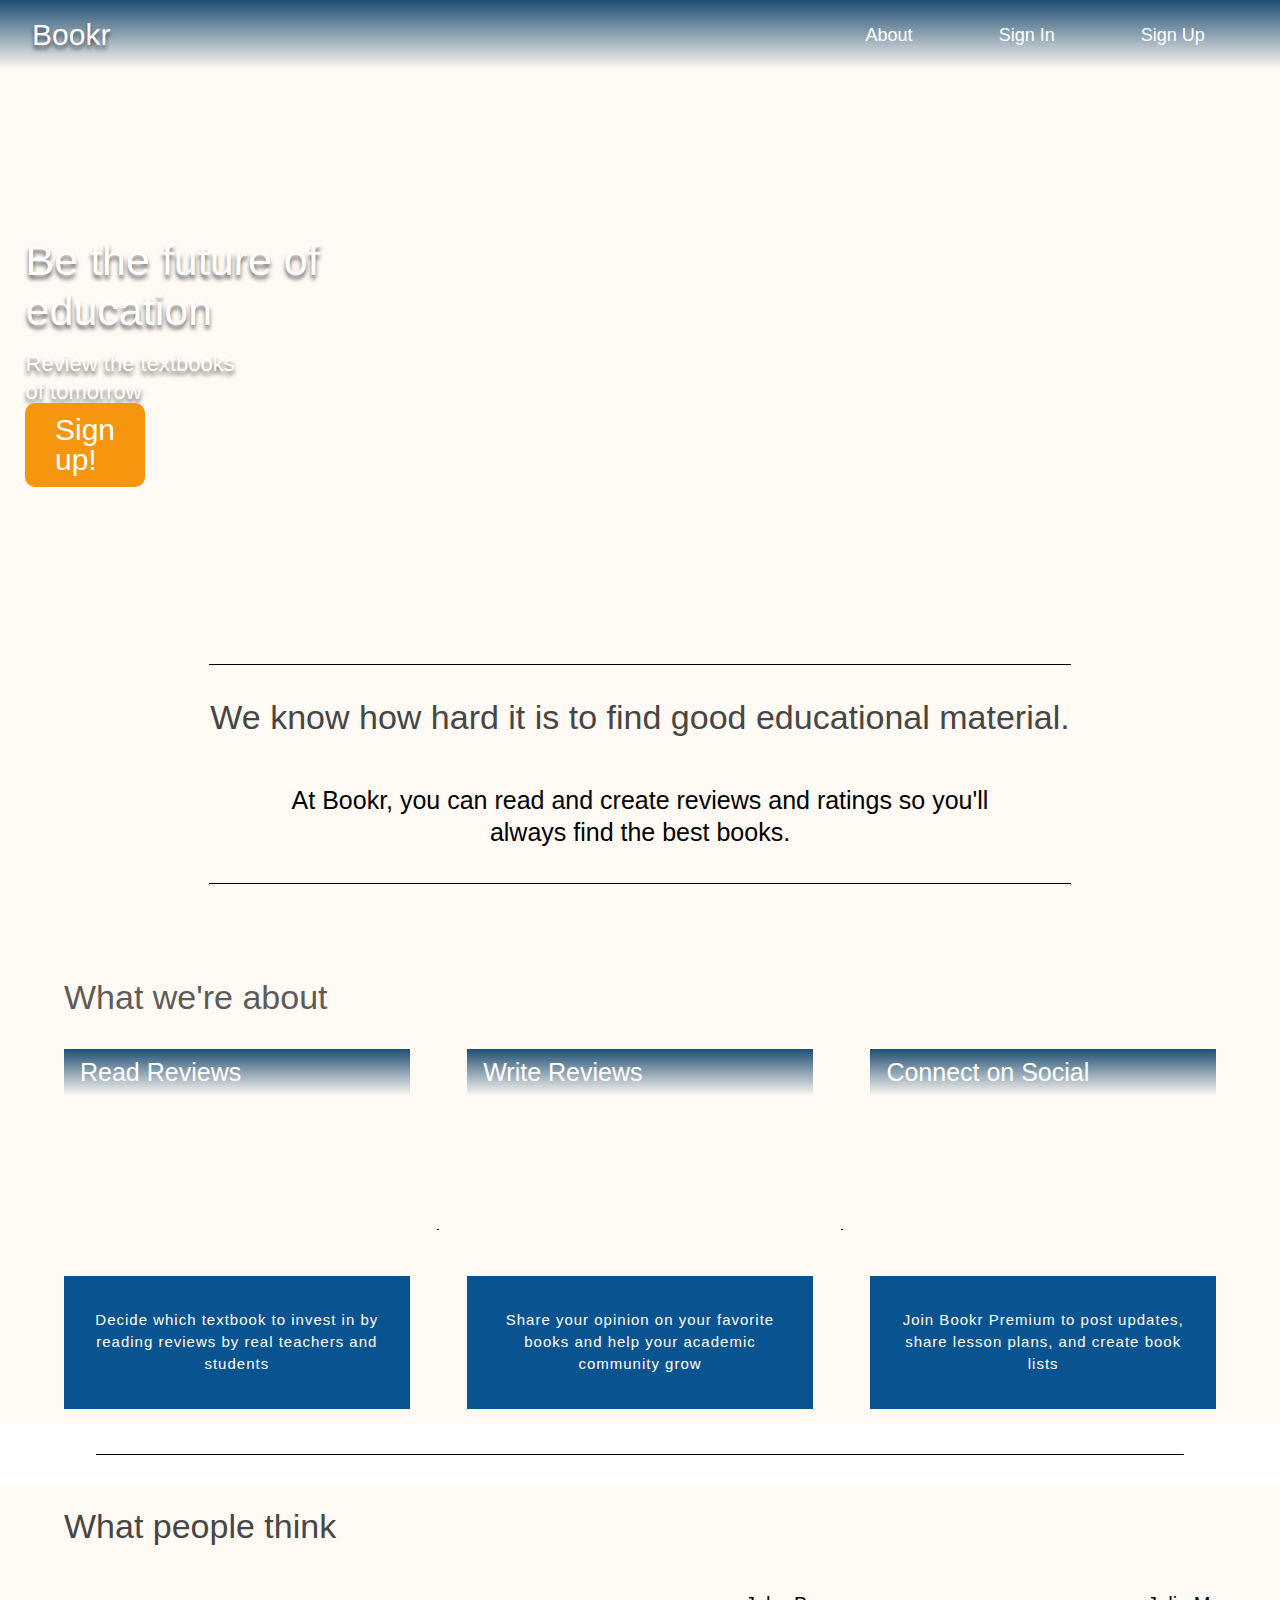
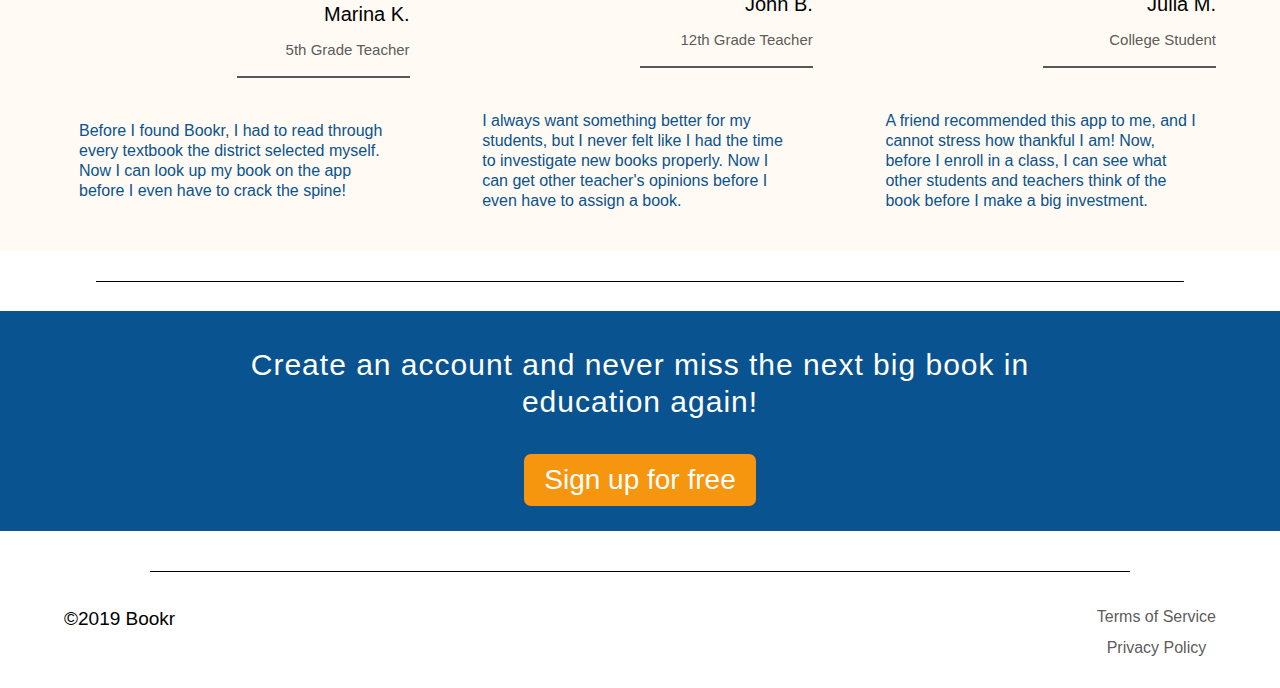
==== commit bdbc0044: "Finished mobile and tablet layout of about page" ====
--- a/index.html
+++ b/index.html
@@ -15,7 +15,7 @@
       <nav class="navbar__links">
         <a href="about.html" class="navbar__link">About</a>
         <a href="" class="navbar__link">Sign In</a>
-        <a href="" class="navbar__link">Sign Up</a>
+        <a href="https://bookr1.netlify.com/login" class="navbar__link">Sign Up</a>
       </nav>
     </header>
 
@@ -27,7 +27,7 @@
             Review the textbooks<br />of tomorrow
           </h1>
         </div>
-        <button class="cta__button">Sign up!</button>
+        <a href="https://bookr1.netlify.com/login" class="cta__button">Sign up!</a>
       </div>
       <div class="landing__description">
         <div class="landing__description-text">
--- a/css/index.css
+++ b/css/index.css
@@ -205,6 +205,7 @@
   border: none;
   border-radius: 7px;
   padding: 1.2rem 1.6rem;
+  display: inline-block;
 }
 .cta__button:hover {
   cursor: pointer;
@@ -389,10 +390,19 @@
 #landing .landing__image .cta__button {
   position: absolute;
   bottom: 8%;
-  right: 12%;
+  right: 7%;
   padding: 1rem 1.4rem;
   border-radius: 10px;
   z-index: 50;
+  width: 120px;
+  text-decoration: none;
+  display: flex;
+  flex-direction: row;
+  justify-content: center;
+  align-items: center;
+}
+#landing .landing__image .cta__button:hover {
+  cursor: pointer;
 }
 @media (min-width: 600px) {
   #landing .landing__image .cta__button {
@@ -819,27 +829,35 @@
 #footer {
   width: 100%;
   padding: 2.5rem 5%;
+  padding-top: 0;
   display: flex;
   flex-direction: column;
   justify-content: center;
   align-items: center;
   background: white;
 }
+@media (min-width: 600px) {
+}
 #footer .footer__icons {
   width: 85%;
-  margin-top: 2rem;
   display: flex;
   flex-direction: row;
   justify-content: space-between;
   align-items: center;
 }
+@media (min-width: 600px) {
+  #footer .footer__icons {
+    width: 60%;
+    margin-bottom: 1rem;
+  }
+}
 #footer .footer__icons i {
   font-size: 4rem;
-  color: black;
-}
-@media (min-width: 992px) {
+  color: rgba(70, 70, 70, 0.9);
+}
+@media (min-width: 600px) {
   #footer .footer__icons i {
-    font-size: 4rem;
+    font-size: 3.5rem;
   }
 }
 #footer .footer__copyright {
@@ -932,59 +950,118 @@
 }
 @media (min-width: 600px) {
   #about #about__team {
-    margin-top: 5rem;
+    margin-top: 8rem;
   }
 }
 #about #about__team .about__member {
   position: relative;
   margin: 3rem 0;
 }
+@media (min-width: 600px) {
+  #about #about__team .about__member {
+    margin: 6rem 0;
+  }
+}
+#about #about__team .about__member .about__content {
+  display: flex;
+  flex-direction: column;
+  justify-content: center;
+  align-items: flex-start;
+  border-left: 2px solid #F6950E;
+  padding-left: 2.5rem;
+}
+#about #about__team .about__member .about__info {
+  padding-bottom: 1.3rem;
+  border-bottom: 2px solid rgba(70, 70, 70, 0.9);
+  width: 100%;
+  position: relative;
+  display: flex;
+  flex-direction: row;
+  justify-content: center;
+  align-items: center;
+}
+@media (min-width: 600px) {
+  #about #about__team .about__member .about__info {
+    width: 80%;
+  }
+}
+#about #about__team .about__member .about__info .about__info-text {
+  margin-right: auto;
+}
 #about #about__team .about__member .about__name {
   font-size: 1.8rem;
 }
 @media (min-width: 600px) {
   #about #about__team .about__member .about__name {
-    font-size: 2.4rem;
+    font-size: 2.8rem;
   }
 }
 #about #about__team .about__member .about__job {
   font-size: 1.5rem;
   font-style: italic;
   margin: 1rem 0;
+  padding-top: 1rem;
 }
 @media (min-width: 600px) {
   #about #about__team .about__member .about__job {
-    font-size: 2rem;
+    font-size: 2.2rem;
     margin: 1.5rem 0;
   }
 }
+#about #about__team .about__member .about__image {
+  height: 90px;
+  width: 90px;
+  margin-right: 1.5rem;
+  border-radius: 50%;
+  background-size: cover;
+  background-position: center;
+}
+@media (min-width: 600px) {
+  #about #about__team .about__member .about__image {
+    width: 150px;
+    height: 150px;
+    margin-right: auto;
+    margin-bottom: 1.5rem;
+  }
+}
+@media (min-width: 992px) {
+  #about #about__team .about__member .about__image {
+    width: 150px;
+    height: 150px;
+    right: -10%;
+    bottom: -25%;
+  }
+}
 #about #about__team .about__member .about__personal {
-  height: 100px;
   display: flex;
   flex-direction: row;
-  justify-content: space-between;
-  align-items: center;
+  justify-content: flex-start;
+  align-items: center;
+  margin: 2rem 0;
 }
 @media (min-width: 600px) {
   #about #about__team .about__member .about__personal {
-    height: 130px;
+    margin: 3rem 0;
   }
 }
 @media (min-width: 992px) {
   #about #about__team .about__member .about__personal {
+    width: 80%;
     height: 150px;
+    margin-top: 3.5rem;
   }
 }
 #about #about__team .about__member .about__personal .about__text {
   width: 60%;
   font-size: 1.2rem;
   line-height: 1.6rem;
+  width: 100%;
 }
 @media (min-width: 600px) {
   #about #about__team .about__member .about__personal .about__text {
     margin-bottom: 3.5rem;
-    font-size: 1.5rem;
-    line-height: 2rem;
+    font-size: 1.7rem;
+    line-height: 2.4rem;
   }
 }
 @media (min-width: 992px) {
@@ -993,31 +1070,6 @@
     line-height: 2.4rem;
   }
 }
-#about #about__team .about__member .about__personal .about__image {
-  margin-right: 1rem;
-  height: 90px;
-  width: 90px;
-  border-radius: 7px;
-  background-size: cover;
-  background-position: center;
-}
-@media (min-width: 600px) {
-  #about #about__team .about__member .about__personal .about__image {
-    width: 130px;
-    height: 130px;
-    margin: 0 auto;
-    position: absolute;
-    right: 15%;
-    bottom: 25%;
-  }
-}
-@media (min-width: 992px) {
-  #about #about__team .about__member .about__personal .about__image {
-    width: 150px;
-    height: 150px;
-    right: 8%;
-  }
-}
 .nick-img {
   background: url(../images/nick.jpg);
 }
@@ -1039,6 +1091,9 @@
 .arron-img {
   background: url(../images/arron.jpg);
 }
+.yakuana-img {
+  background: url(../images/yakuana.jpg);
+}
 .active {
   display: block;
 }
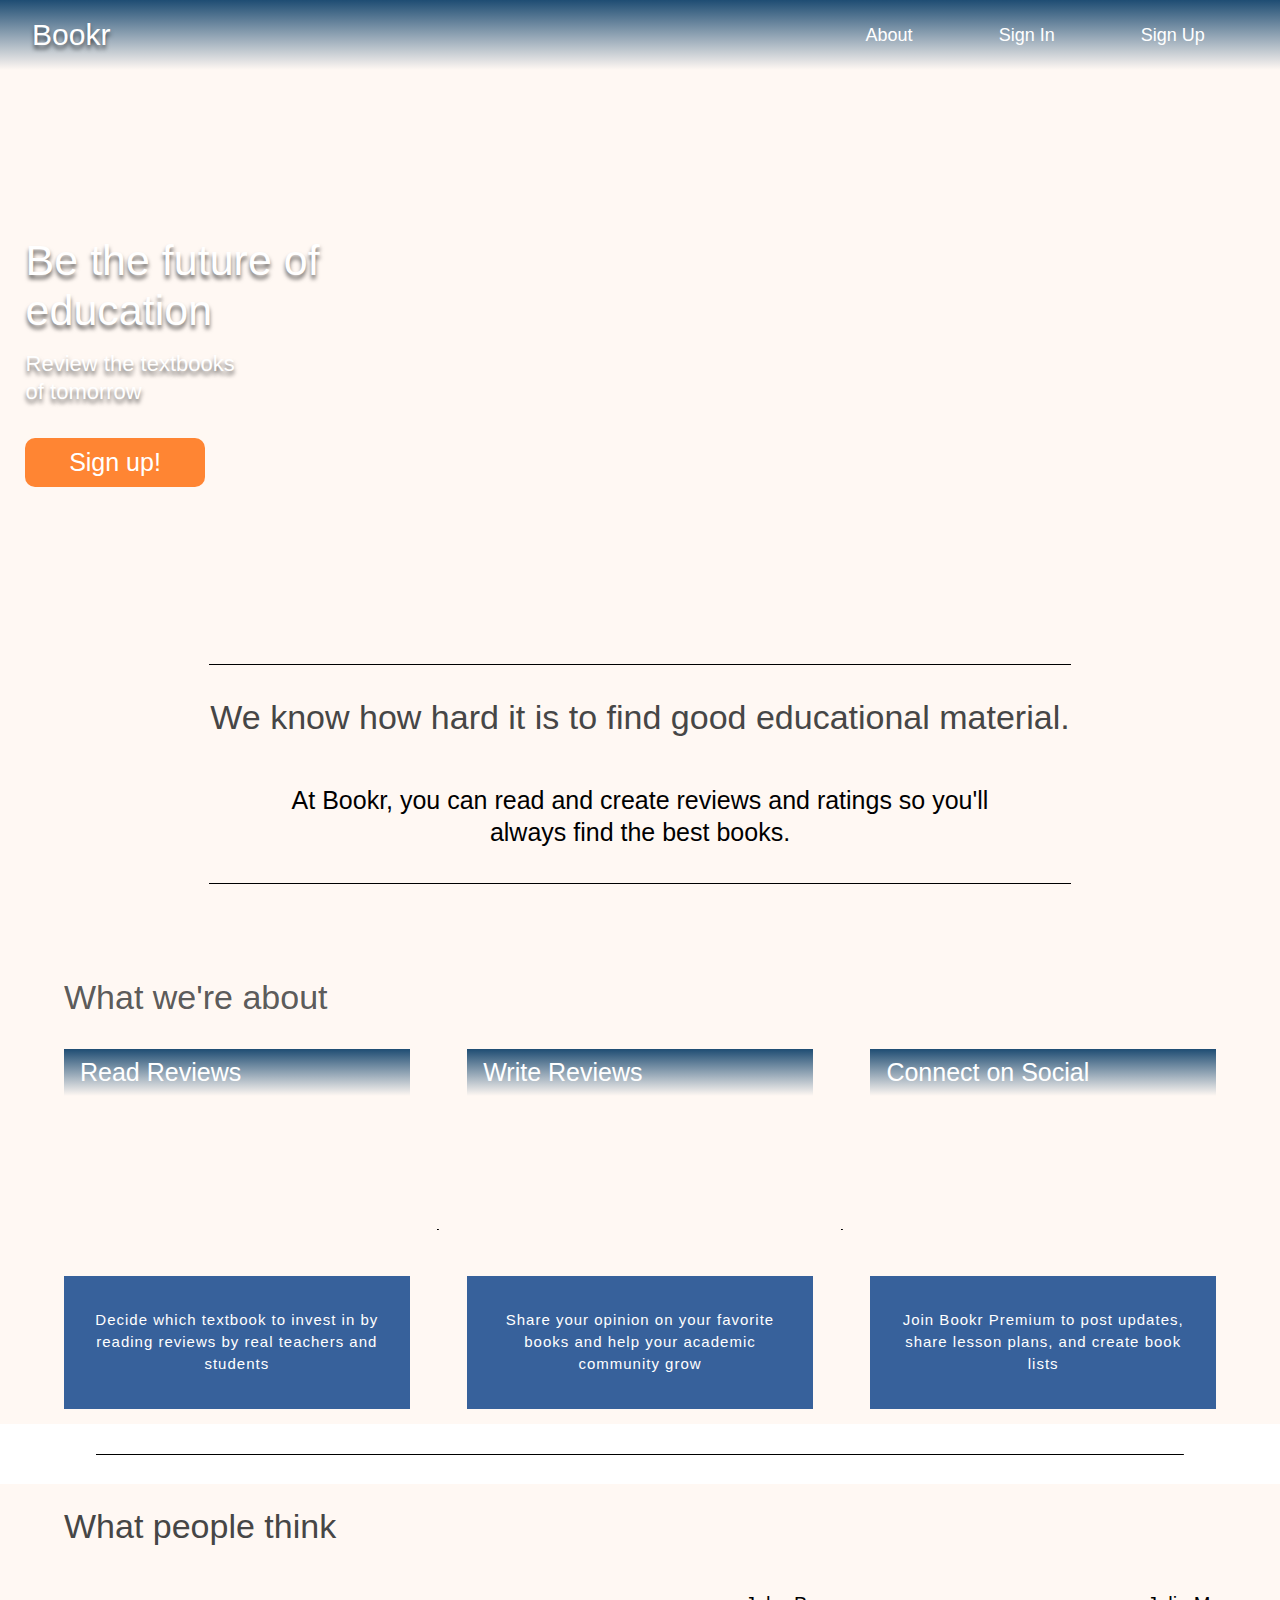
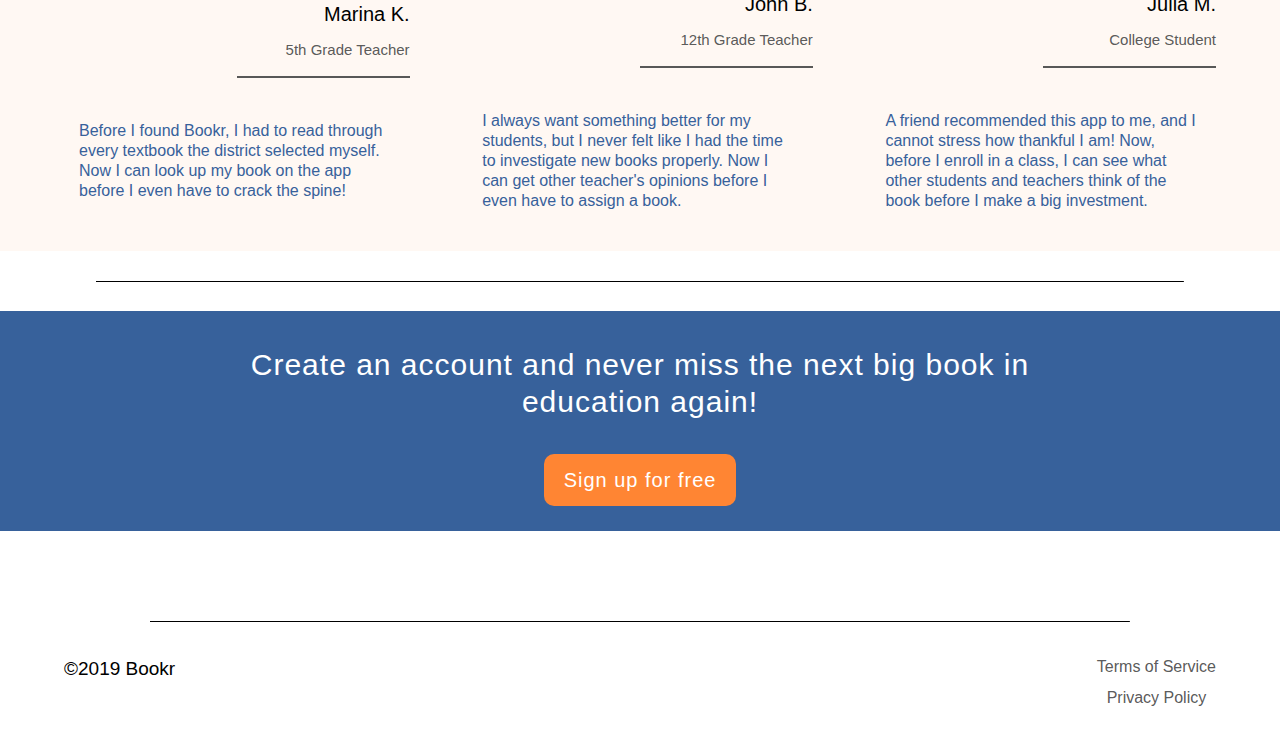
==== commit 0aa41a86: "Cleaned up code. Added comments" ====
--- a/index.html
+++ b/index.html
@@ -9,16 +9,19 @@
     <title>Bookr - Marketing Page</title>
   </head>
   <body>
+    <!---------------------------- NAVIGATION ---------------------------->
     <header class="navbar">
       <div class="navbar__logo">Bookr</div>
 
       <nav class="navbar__links">
         <a href="about.html" class="navbar__link">About</a>
         <a href="" class="navbar__link">Sign In</a>
-        <a href="https://bookr1.netlify.com/login" class="navbar__link">Sign Up</a>
+        <a href="https://sunilbookr.netlify.com/" class="navbar__link"
+          >Sign Up</a
+        >
       </nav>
     </header>
-
+    <!---------------------------- START LANDING ---------------------------->
     <section id="landing">
       <div class="landing__image">
         <div class="landing__image-text">
@@ -27,7 +30,9 @@
             Review the textbooks<br />of tomorrow
           </h1>
         </div>
-        <a href="https://bookr1.netlify.com/login" class="cta__button">Sign up!</a>
+        <a href="https://sunilbookr.netlify.com/" class="cta__button"
+          >Sign up!</a
+        >
       </div>
       <div class="landing__description">
         <div class="landing__description-text">
@@ -41,7 +46,9 @@
         </div>
       </div>
     </section>
+    <!---------------------------- END LANDING ---------------------------->
 
+    <!---------------------------- START FEATURES ---------------------------->
     <section id="features">
       <h2 class="section-title">What we're about</h2>
       <div class="features__container-desktop">
@@ -81,9 +88,13 @@
         </div>
       </div>
     </section>
+    <!---------------------------- END FEATURES ---------------------------->
+
     <div class="separate separate-60">
       <hr size="1" />
     </div>
+
+    <!---------------------------- START PRODUCT REVIEWS ---------------------------->
     <section id="product-reviews">
       <h2 class="section-title">What people think</h2>
       <div class="product-reviews__container">
@@ -126,18 +137,20 @@
         </div>
       </div>
     </section>
-
+    <!---------------------------- END PRODUCT REVIEWS ---------------------------->
     <div class="separate separate-60">
       <hr size="1" />
     </div>
 
+    <!---------------------------- SIGN UP CTA ---------------------------->
     <section id="signUp-cta">
       <p>
         Create an account and never miss the next big book in education again!
       </p>
-      <button class="cta__button">Sign up for free</button>
+      <a href="https://sunilbookr.netlify.com/" class="cta__button">Sign up for free</a>
     </section>
 
+    <!---------------------------- FOOTER ---------------------------->
     <footer id="footer">
       <div class="footer__icons">
         <a href="#"><i class="fab fa-twitter"></i></a>
@@ -146,15 +159,15 @@
         <a href="#"><i class="fab fa-pinterest"></i></a>
       </div>
       <div class="separate separate-60">
-          <hr size="1" />
-        </div>
+        <hr size="1" />
+      </div>
       <div class="footer__info">
         <div class="footer__copyright">©2019 Bookr</div>
 
         <div class="footer__info-links">
-        <a href="" class="terms-of-service">Terms of Service</a>
-        <a href="" class="privacy-policy">Privacy Policy</a>
-      </div>
+          <a href="" class="terms-of-service">Terms of Service</a>
+          <a href="" class="privacy-policy">Privacy Policy</a>
+        </div>
       </div>
     </footer>
     <script src="js/script.js"></script>
--- a/css/index.css
+++ b/css/index.css
@@ -22,7 +22,7 @@
   font-size: 1.7rem;
   letter-spacing: 1px;
   text-align: center;
-  background: #095390;
+  background: #37619b;
   display: flex;
   flex-direction: column;
   justify-content: center;
@@ -195,17 +195,16 @@
   font-family: 'lucida_granderegular', sans-serif;
 }
 body {
-  background: rgba(246, 149, 14, 0.05);
+  background: #fff8f3;
 }
 .cta__button {
   font-size: 2.2rem;
-  background: #F6950E;
+  background: #ff8533;
   color: white;
   margin-bottom: 2.5rem;
   border: none;
-  border-radius: 7px;
-  padding: 1.2rem 1.6rem;
   display: inline-block;
+  border-radius: 10px;
 }
 .cta__button:hover {
   cursor: pointer;
@@ -392,7 +391,6 @@
   bottom: 8%;
   right: 7%;
   padding: 1rem 1.4rem;
-  border-radius: 10px;
   z-index: 50;
   width: 120px;
   text-decoration: none;
@@ -409,18 +407,17 @@
     left: 2.5rem;
     bottom: 13%;
     padding: 1.2rem 3.2rem;
-  }
-}
-@media (min-width: 992px) {
-  #landing .landing__image .cta__button {
-    font-size: 3rem;
+    width: 180px;
   }
 }
 #landing .landing__description {
   height: 45%;
-  margin-top: 1.2rem;
   padding: 1.6rem;
   text-align: center;
+  display: flex;
+  flex-direction: column;
+  justify-content: center;
+  align-items: center;
 }
 @media (min-width: 600px) {
   #landing .landing__description {
@@ -607,7 +604,7 @@
   font-size: 1.7rem;
   letter-spacing: 1px;
   text-align: center;
-  background: #095390;
+  background: #37619b;
   display: flex;
   flex-direction: column;
   justify-content: center;
@@ -734,7 +731,7 @@
   font-size: 1.7rem;
   font-family: 'lucida_granderegular', sans-serif;
   line-height: 2rem;
-  color: #095390;
+  color: #37619b;
   display: flex;
   flex-direction: column;
   justify-content: flex-end;
@@ -754,7 +751,7 @@
   }
 }
 #product-reviews .product-reviews__container {
-  border-left: 2px solid #F6950E;
+  border-left: 2px solid #ff8533;
   margin-left: 2.5rem;
 }
 @media (min-width: 600px) {
@@ -775,7 +772,7 @@
   font-size: 1.7rem;
   letter-spacing: 1px;
   text-align: center;
-  background: #095390;
+  background: #37619b;
   display: flex;
   flex-direction: column;
   justify-content: center;
@@ -796,18 +793,24 @@
     line-height: 2.2rem;
   }
 }
+#signUp-cta .cta__button {
+  text-decoration: none;
+  padding: 1rem 2rem;
+}
 @media (min-width: 600px) {
   #signUp-cta .cta__button {
+    font-size: 2rem;
+    padding: 1.5rem 2rem;
+  }
+}
+@media (min-width: 600px) {
+  #signUp-cta {
     font-size: 2.2rem;
   }
 }
 @media (min-width: 992px) {
   #signUp-cta {
     height: 220px;
-  }
-  #signUp-cta .cta__button {
-    font-size: 2.8rem;
-    padding: 1rem 2rem;
   }
 }
 #signUp-cta p {
@@ -837,6 +840,9 @@
   background: white;
 }
 @media (min-width: 600px) {
+  #footer {
+    padding-top: 2rem;
+  }
 }
 #footer .footer__icons {
   width: 85%;
@@ -844,11 +850,17 @@
   flex-direction: row;
   justify-content: space-between;
   align-items: center;
+  margin-top: 2rem;
 }
 @media (min-width: 600px) {
   #footer .footer__icons {
     width: 60%;
-    margin-bottom: 1rem;
+    margin-bottom: 2rem;
+  }
+}
+@media (min-width: 992px) {
+  #footer .footer__icons {
+    width: 30%;
   }
 }
 #footer .footer__icons i {
@@ -857,7 +869,7 @@
 }
 @media (min-width: 600px) {
   #footer .footer__icons i {
-    font-size: 3.5rem;
+    font-size: 4.5rem;
   }
 }
 #footer .footer__copyright {
@@ -909,7 +921,7 @@
   font-family: 'lucida_grandebold', sans-serif;
   font-size: 2.5rem;
   padding: 2.8rem 0;
-  color: #095390;
+  color: #37619b;
 }
 @media (min-width: 600px) {
   #about .about__heading {
@@ -923,6 +935,9 @@
   align-items: center;
   width: 100%;
   flex-wrap: wrap;
+}
+#about .about__buttons .active__button {
+  background: #37619b;
 }
 #about .about__button {
   width: 30%;
@@ -943,7 +958,7 @@
 }
 #about .about__button:hover {
   cursor: pointer;
-  background: #095390;
+  background: #37619b;
 }
 #about #about__team {
   margin-top: 2.5rem;
@@ -955,19 +970,14 @@
 }
 #about #about__team .about__member {
   position: relative;
-  margin: 3rem 0;
-}
-@media (min-width: 600px) {
-  #about #about__team .about__member {
-    margin: 6rem 0;
-  }
+  border-left: 2px solid #ff8533;
+  padding: 1rem 0;
 }
 #about #about__team .about__member .about__content {
   display: flex;
   flex-direction: column;
   justify-content: center;
   align-items: flex-start;
-  border-left: 2px solid #F6950E;
   padding-left: 2.5rem;
 }
 #about #about__team .about__member .about__info {
@@ -1015,6 +1025,8 @@
   border-radius: 50%;
   background-size: cover;
   background-position: center;
+  -webkit-animation: shadow-drop-center 0.4s cubic-bezier(0.25, 0.46, 0.45, 0.94) both;
+  animation: shadow-drop-center 0.4s cubic-bezier(0.25, 0.46, 0.45, 0.94) both;
 }
 @media (min-width: 600px) {
   #about #about__team .about__member .about__image {
@@ -1026,8 +1038,8 @@
 }
 @media (min-width: 992px) {
   #about #about__team .about__member .about__image {
-    width: 150px;
-    height: 150px;
+    width: 180px;
+    height: 180px;
     right: -10%;
     bottom: -25%;
   }
@@ -1047,14 +1059,13 @@
 @media (min-width: 992px) {
   #about #about__team .about__member .about__personal {
     width: 80%;
-    height: 150px;
     margin-top: 3.5rem;
   }
 }
 #about #about__team .about__member .about__personal .about__text {
   width: 60%;
-  font-size: 1.2rem;
-  line-height: 1.6rem;
+  font-size: 1.4rem;
+  line-height: 1.8rem;
   width: 100%;
 }
 @media (min-width: 600px) {
@@ -1066,8 +1077,8 @@
 }
 @media (min-width: 992px) {
   #about #about__team .about__member .about__personal .about__text {
-    font-size: 1.8rem;
-    line-height: 2.4rem;
+    font-size: 2rem;
+    line-height: 2.8rem;
   }
 }
 .nick-img {
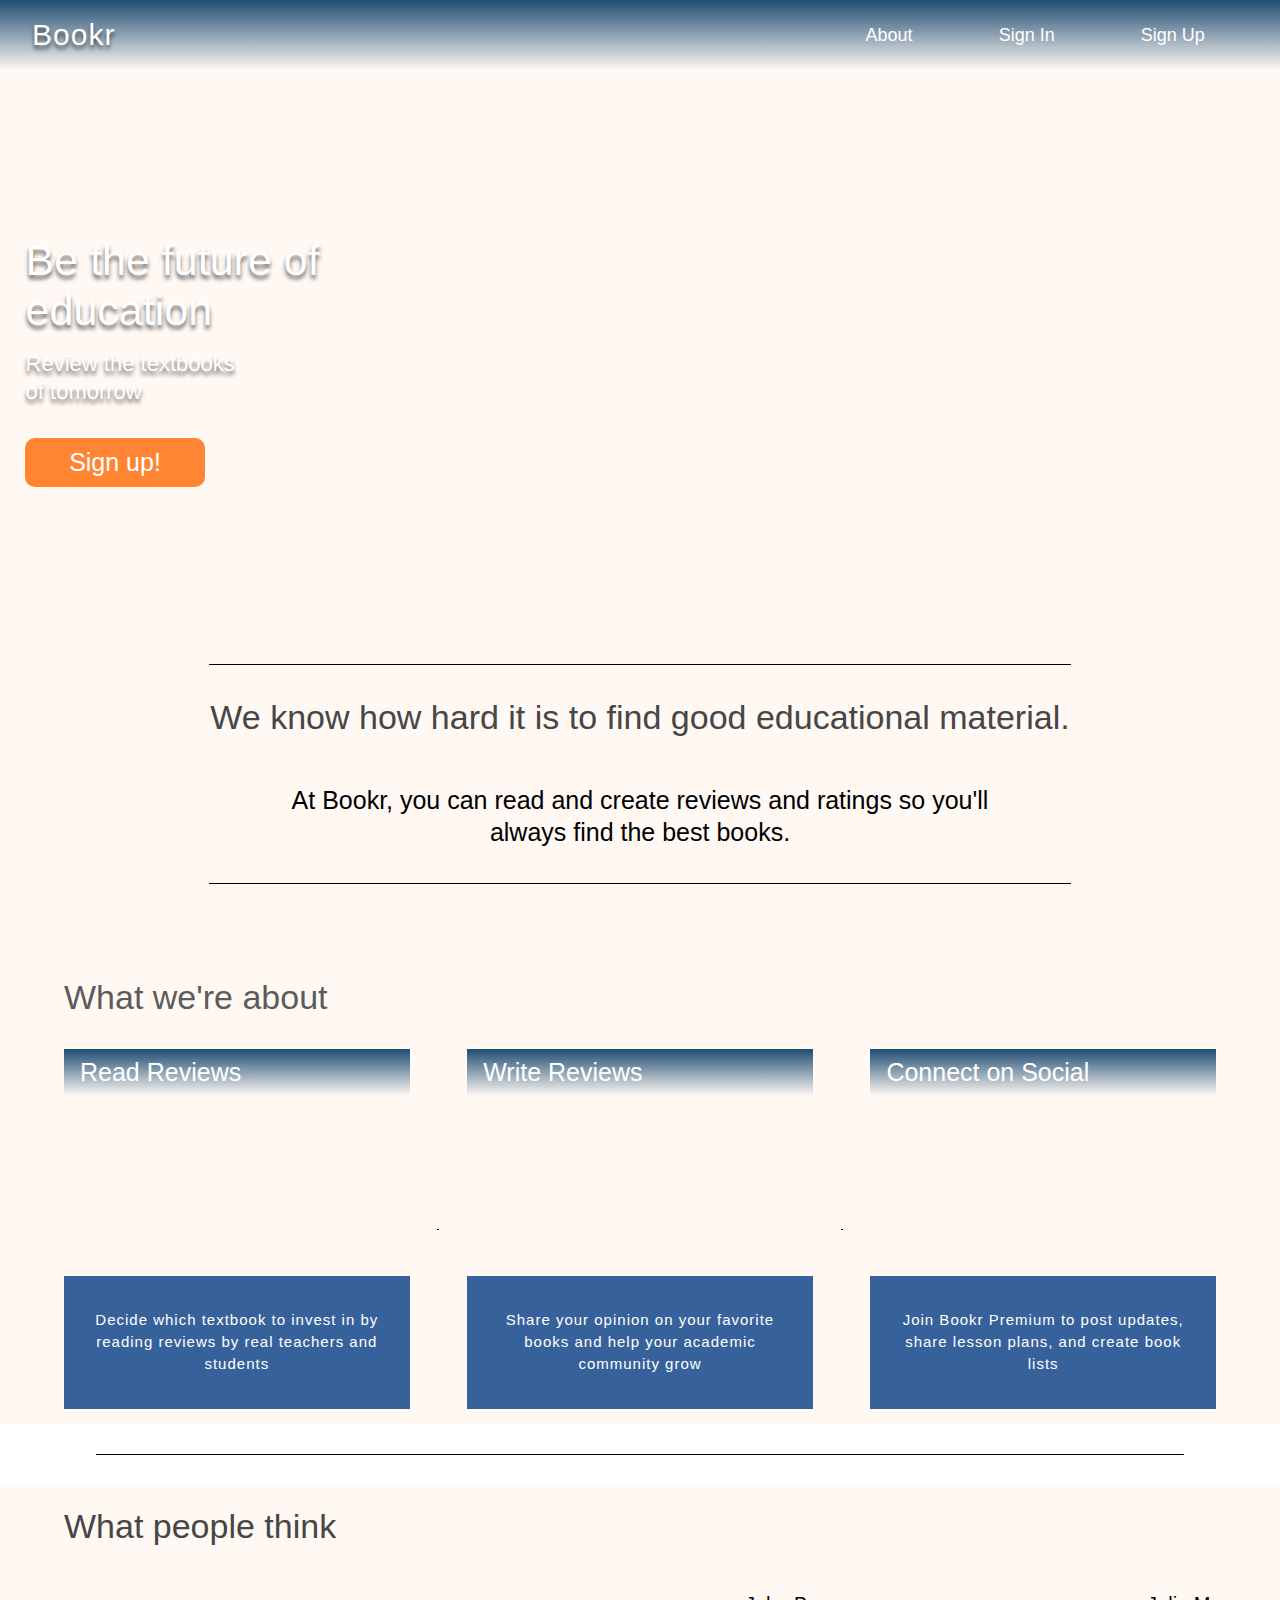
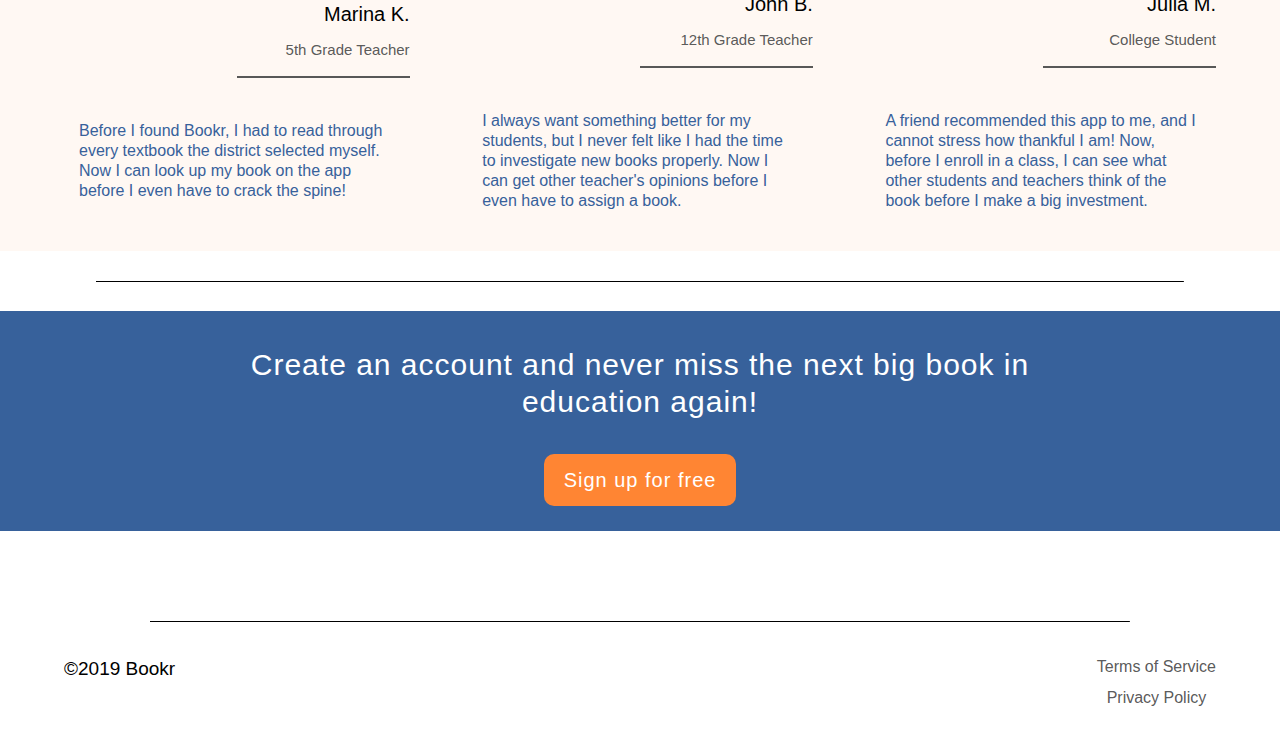
==== commit 1ece4469: "Added additional font for brand. Added overlay for mobile navbar on about page. Formatted all docume" ====
--- a/index.html
+++ b/index.html
@@ -11,11 +11,11 @@
   <body>
     <!---------------------------- NAVIGATION ---------------------------->
     <header class="navbar">
-      <div class="navbar__logo">Bookr</div>
+      <a href="index.html" class="navbar__logo">Bookr</a>
 
       <nav class="navbar__links">
         <a href="about.html" class="navbar__link">About</a>
-        <a href="" class="navbar__link">Sign In</a>
+        <a href="https://sunilbookr.netlify.com/" class="navbar__link">Sign In</a>
         <a href="https://sunilbookr.netlify.com/" class="navbar__link"
           >Sign Up</a
         >
@@ -61,7 +61,7 @@
           </p>
         </div>
 
-        <div class="separate">
+        <div class="separate-90">
           <hr size="1" />
         </div>
 
@@ -74,7 +74,7 @@
           </p>
         </div>
 
-        <div class="separate">
+        <div class="separate-90">
           <hr size="1" />
         </div>
 
@@ -90,7 +90,7 @@
     </section>
     <!---------------------------- END FEATURES ---------------------------->
 
-    <div class="separate separate-60">
+    <div class="separate-60">
       <hr size="1" />
     </div>
 
@@ -138,7 +138,7 @@
       </div>
     </section>
     <!---------------------------- END PRODUCT REVIEWS ---------------------------->
-    <div class="separate separate-60">
+    <div class="separate-60">
       <hr size="1" />
     </div>
 
@@ -158,7 +158,7 @@
         <a href="#"><i class="fab fa-instagram"></i></a>
         <a href="#"><i class="fab fa-pinterest"></i></a>
       </div>
-      <div class="separate separate-60">
+      <div class="separate-60">
         <hr size="1" />
       </div>
       <div class="footer__info">
--- a/css/index.css
+++ b/css/index.css
@@ -6,18 +6,34 @@
   src: local('Varela Round Regular'), local('VarelaRound-Regular'), url(https://fonts.gstatic.com/s/varelaround/v11/w8gdH283Tvk__Lua32TysjIfp8uK.ttf) format('truetype');
 }
 @font-face {
-  font-family: 'lucida_granderegular';
-  src: url('../fonts/lucida-grande/lucidagrande-webfont.woff2') format('woff2'), url('../fonts/lucida-grande/lucidagrande-webfont.woff') format('woff');
+  font-family: "lucida_granderegular";
+  src: url("../fonts/lucida-grande/lucidagrande-webfont.woff2") format("woff2"), url("../fonts/lucida-grande/lucidagrande-webfont.woff") format("woff");
   font-weight: normal;
   font-style: normal;
 }
 @font-face {
-  font-family: 'lucida_grandebold';
-  src: url('../fonts/lucida-grande/lucidagrandebold-webfont.woff2') format('woff2'), url('../fonts/lucida-grande/lucidagrandebold-webfont.woff') format('woff');
+  font-family: "lucida_grandebold";
+  src: url("../fonts/lucida-grande/lucidagrandebold-webfont.woff2") format("woff2"), url("../fonts/lucida-grande/lucidagrandebold-webfont.woff") format("woff");
   font-weight: normal;
   font-style: normal;
 }
-.info-description {
+@font-face {
+  font-family: "CharterBoldBT";
+  src: url(../fonts/charter-bold/CharterBoldBT.ttf) format("ttf");
+  font-weight: normal;
+  font-style: normal;
+}
+.section-title {
+  font-size: 2rem;
+  font-family: "lucida_grandebold", sans-serif;
+  color: #464646;
+}
+@media (min-width: 992px) {
+  .section-title {
+    font-size: 3.4rem;
+  }
+}
+.description-text {
   color: white;
   font-size: 1.7rem;
   letter-spacing: 1px;
@@ -27,30 +43,79 @@
   flex-direction: column;
   justify-content: center;
   align-items: center;
-  font-family: 'lucida_granderegular', sans-serif;
+  font-family: "lucida_granderegular", sans-serif;
   padding: 0 7%;
   line-height: 2.3rem;
 }
 @media (min-width: 600px) {
-  .info-description {
+  .description-text {
     font-size: 1.1rem;
     line-height: 1.6rem;
   }
 }
 @media (min-width: 992px) {
-  .info-description {
+  .description-text {
     font-size: 1.5rem;
     line-height: 2.2rem;
   }
 }
-.section-title {
-  font-size: 2rem;
-  font-family: 'lucida_grandebold', sans-serif;
-  color: #464646;
-}
-@media (min-width: 992px) {
-  .section-title {
-    font-size: 3.4rem;
+.navStyle {
+  width: 100%;
+  height: 60px;
+  padding: 0 1.6rem;
+  display: flex;
+  flex-direction: row;
+  justify-content: flex-end;
+  align-items: center;
+  color: white;
+  font-family: "lucida_granderegular", sans-serif;
+  z-index: 100;
+}
+@media (min-width: 992px) {
+  .navStyle {
+    padding: 0 3.2rem;
+    height: 70px;
+  }
+}
+.navStyle .navbar__logo {
+  margin-right: auto;
+  font-size: 2.6rem;
+  text-shadow: 0px 4px 4px rgba(0, 0, 0, 0.6);
+  color: white;
+  text-decoration: none;
+  font-family: "CharterBoldBT", sans-serif;
+  letter-spacing: 1px;
+}
+@media (min-width: 992px) {
+  .navStyle .navbar__logo {
+    font-size: 3rem;
+  }
+}
+.navStyle .navbar__links {
+  width: 70%;
+  display: flex;
+  flex-direction: row;
+  justify-content: space-around;
+  align-items: center;
+}
+@media (min-width: 992px) {
+  .navStyle .navbar__links {
+    width: 35%;
+  }
+}
+.navStyle .navbar__links .navbar__link {
+  font-size: 1.6rem;
+  text-decoration: none;
+  color: white;
+  transition: color 250ms ease-out;
+  padding: 0.8rem;
+}
+.navStyle .navbar__links .navbar__link:hover {
+  color: #a5bedf;
+}
+@media (min-width: 992px) {
+  .navStyle .navbar__links .navbar__link {
+    font-size: 1.8rem;
   }
 }
 /* http://meyerweb.com/eric/tools/css/reset/ 
@@ -174,7 +239,7 @@
 blockquote:after,
 q:before,
 q:after {
-  content: '';
+  content: "";
   content: none;
 }
 table {
@@ -192,7 +257,7 @@
 body {
   height: 100%;
   width: 100%;
-  font-family: 'lucida_granderegular', sans-serif;
+  font-family: "lucida_granderegular", sans-serif;
 }
 body {
   background: #fff8f3;
@@ -205,23 +270,25 @@
   border: none;
   display: inline-block;
   border-radius: 10px;
+  transition: background 250ms ease-out;
 }
 .cta__button:hover {
   cursor: pointer;
+  background: #e55c00;
 }
 @media (min-width: 600px) {
   .cta__button {
     font-size: 2.5rem;
   }
 }
-.separate {
+.separate-90 {
   height: 90px;
   display: flex;
   flex-direction: column;
   justify-content: center;
   align-items: center;
 }
-.separate hr {
+.separate-90 hr {
   width: 85%;
   border-color: #464646;
 }
@@ -229,6 +296,14 @@
   height: 60px;
   background: white;
   width: 100%;
+  display: flex;
+  flex-direction: column;
+  justify-content: center;
+  align-items: center;
+}
+.separate-60 hr {
+  width: 85%;
+  border-color: #464646;
 }
 .shadow-drop-center {
   -webkit-animation: shadow-drop-center 0.4s cubic-bezier(0.25, 0.46, 0.45, 0.94) both;
@@ -268,10 +343,10 @@
   justify-content: flex-end;
   align-items: center;
   color: white;
-  font-family: 'lucida_granderegular', sans-serif;
+  font-family: "lucida_granderegular", sans-serif;
+  z-index: 100;
   background-image: linear-gradient(rgba(6, 58, 101, 0.9), rgba(0, 0, 0, 0));
   position: absolute;
-  z-index: 100;
   top: 0;
   left: 0;
 }
@@ -285,6 +360,10 @@
   margin-right: auto;
   font-size: 2.6rem;
   text-shadow: 0px 4px 4px rgba(0, 0, 0, 0.6);
+  color: white;
+  text-decoration: none;
+  font-family: "CharterBoldBT", sans-serif;
+  letter-spacing: 1px;
 }
 @media (min-width: 992px) {
   .navbar .navbar__logo {
@@ -307,6 +386,11 @@
   font-size: 1.6rem;
   text-decoration: none;
   color: white;
+  transition: color 250ms ease-out;
+  padding: 0.8rem;
+}
+.navbar .navbar__links .navbar__link:hover {
+  color: #a5bedf;
 }
 @media (min-width: 992px) {
   .navbar .navbar__links .navbar__link {
@@ -367,7 +451,7 @@
 #landing .landing__image .landing__image-text .landing__image-heading {
   font-size: 2.9rem;
   line-height: 3.5rem;
-  font-family: 'lucida_grandebold', sans-serif;
+  font-family: "lucida_grandebold", sans-serif;
 }
 @media (min-width: 992px) {
   #landing .landing__image .landing__image-text .landing__image-heading {
@@ -460,7 +544,7 @@
 }
 #landing .landing__description .landing__description-text .landing__description-heading {
   line-height: 3.5rem;
-  font-family: 'lucida_grandebold', sans-serif;
+  font-family: "lucida_grandebold", sans-serif;
   font-weight: 600;
   color: rgba(70, 70, 70, 0.9);
   font-size: 2.1rem;
@@ -564,7 +648,7 @@
   position: absolute;
   padding-left: 1.5rem;
   font-size: 2.8rem;
-  font-family: 'lucida_grandebold', sans-serif;
+  font-family: "lucida_grandebold", sans-serif;
   display: flex;
   flex-direction: row;
   justify-content: flex-start;
@@ -609,7 +693,7 @@
   flex-direction: column;
   justify-content: center;
   align-items: center;
-  font-family: 'lucida_granderegular', sans-serif;
+  font-family: "lucida_granderegular", sans-serif;
   padding: 0 7%;
   line-height: 2.3rem;
 }
@@ -629,7 +713,7 @@
   position: relative;
   width: 100%;
   margin: 0 auto;
-  font-family: 'lucida_granderegular', sans-serif;
+  font-family: "lucida_granderegular", sans-serif;
 }
 @media (min-width: 600px) {
   #product-reviews {
@@ -729,7 +813,7 @@
   height: 60%;
   padding: 1.5rem;
   font-size: 1.7rem;
-  font-family: 'lucida_granderegular', sans-serif;
+  font-family: "lucida_granderegular", sans-serif;
   line-height: 2rem;
   color: #37619b;
   display: flex;
@@ -777,7 +861,7 @@
   flex-direction: column;
   justify-content: center;
   align-items: center;
-  font-family: 'lucida_granderegular', sans-serif;
+  font-family: "lucida_granderegular", sans-serif;
   padding: 0 7%;
   line-height: 2.3rem;
 }
@@ -866,6 +950,10 @@
 #footer .footer__icons i {
   font-size: 4rem;
   color: rgba(70, 70, 70, 0.9);
+  transition: color 250ms ease-out;
+}
+#footer .footer__icons i:hover {
+  color: #37619b;
 }
 @media (min-width: 600px) {
   #footer .footer__icons i {
@@ -895,17 +983,157 @@
   text-decoration: none;
   color: rgba(70, 70, 70, 0.9);
   margin: 0.75rem 0;
+  transition: color 250ms ease-out;
+}
+#footer .footer__info .footer__info-links a:hover {
+  color: #37619b;
 }
 .about__navbar {
+  display: none;
+  height: 60px;
+  padding: 0 1.6rem;
+  display: flex;
+  flex-direction: row;
+  justify-content: flex-end;
+  align-items: center;
+  font-family: "lucida_granderegular", sans-serif;
+  z-index: 100;
   position: fixed;
   width: 100%;
   color: white;
   top: 0;
-  background: #063A65;
+  background: #063a65;
+}
+@media (min-width: 992px) {
+  .about__navbar {
+    padding: 0 3.2rem;
+    height: 70px;
+  }
 }
 .about__navbar .navbar__logo {
+  margin-right: auto;
+  font-size: 2.6rem;
+  text-shadow: 0px 4px 4px rgba(0, 0, 0, 0.6);
   color: white;
   text-decoration: none;
+  font-family: "CharterBoldBT", sans-serif;
+  letter-spacing: 1px;
+}
+@media (min-width: 992px) {
+  .about__navbar .navbar__logo {
+    font-size: 3rem;
+  }
+}
+.about__navbar .navbar__links {
+  width: 70%;
+  display: flex;
+  flex-direction: row;
+  justify-content: space-around;
+  align-items: center;
+}
+@media (min-width: 992px) {
+  .about__navbar .navbar__links {
+    width: 35%;
+  }
+}
+.about__navbar .navbar__links .navbar__link {
+  font-size: 1.6rem;
+  text-decoration: none;
+  color: white;
+  transition: color 250ms ease-out;
+  padding: 0.8rem;
+}
+.about__navbar .navbar__links .navbar__link:hover {
+  color: #a5bedf;
+}
+@media (min-width: 992px) {
+  .about__navbar .navbar__links .navbar__link {
+    font-size: 1.8rem;
+  }
+}
+.about__navbar .navbar__logo {
+  color: white;
+  text-decoration: none;
+}
+.about__navbar .navbar__links {
+  display: none;
+}
+@media (min-width: 600px) {
+  .about__navbar .navbar__links {
+    display: flex;
+    flex-direction: row;
+    justify-content: space-around;
+    align-items: center;
+  }
+}
+.about__navbar .mobileNav__toggle {
+  font-size: 2rem;
+  margin-right: 1rem;
+}
+.about__navbar .mobileNav__toggle:hover {
+  cursor: pointer;
+}
+@media (min-width: 600px) {
+  .about__navbar .mobileNav__toggle {
+    display: none;
+  }
+}
+.navbar__links-mobile {
+  display: flex;
+  flex-direction: column;
+  justify-content: space-around;
+  align-items: center;
+  top: 60px;
+  right: 0;
+  width: 70%;
+  height: 340px;
+  background: #37619b;
+  position: fixed;
+  z-index: 90;
+  transform: translateY(-400px);
+  transition: transform 400ms ease-out;
+}
+@media (min-width: 600px) {
+  .navbar__links-mobile {
+    display: none;
+  }
+}
+.navbar__links-mobile .navbar__link {
+  font-size: 1.6rem;
+  text-decoration: none;
+  color: white;
+  transition: color 250ms ease-out;
+  font-size: 2rem;
+}
+.navbar__links-mobile .navbar__link:hover {
+  color: #a5bedf;
+}
+@media (min-width: 992px) {
+  .navbar__links-mobile .navbar__link {
+    font-size: 1.8rem;
+  }
+}
+.toggle-mobileNav {
+  transform: translateY(0);
+}
+.overlay {
+  display: none;
+  position: fixed;
+  top: 0;
+  left: 0;
+  width: 100%;
+  height: 100%;
+  z-index: 20;
+  background: none;
+  transition: background 400ms ease-out;
+}
+@media (min-width: 600px) {
+  .overlay {
+    display: none;
+  }
+}
+.darken-overlay {
+  background: rgba(0, 0, 0, 0.5);
 }
 #about {
   margin: 0 auto;
@@ -918,7 +1146,7 @@
   }
 }
 #about .about__heading {
-  font-family: 'lucida_grandebold', sans-serif;
+  font-family: "lucida_grandebold", sans-serif;
   font-size: 2.5rem;
   padding: 2.8rem 0;
   color: #37619b;
@@ -947,10 +1175,10 @@
   flex-direction: row;
   justify-content: center;
   align-items: center;
-  font-family: 'lucida_granderegular', sans-serif;
+  font-family: "lucida_granderegular", sans-serif;
   padding: 0 1rem;
   color: white;
-  background: #063A65;
+  background: #063a65;
   margin: 1rem 0;
   border: none;
   border-radius: 5px;
@@ -959,6 +1187,9 @@
 #about .about__button:hover {
   cursor: pointer;
   background: #37619b;
+}
+#about .about__button:focus {
+  outline: none;
 }
 #about #about__team {
   margin-top: 2.5rem;
@@ -1070,7 +1301,6 @@
 }
 @media (min-width: 600px) {
   #about #about__team .about__member .about__personal .about__text {
-    margin-bottom: 3.5rem;
     font-size: 1.7rem;
     line-height: 2.4rem;
   }
@@ -1079,7 +1309,11 @@
   #about #about__team .about__member .about__personal .about__text {
     font-size: 2rem;
     line-height: 2.8rem;
-  }
+    margin-bottom: 3.5rem;
+  }
+}
+.show-content {
+  display: block;
 }
 .nick-img {
   background: url(../images/nick.jpg);
@@ -1105,9 +1339,3 @@
 .yakuana-img {
   background: url(../images/yakuana.jpg);
 }
-.active {
-  display: block;
-}
-.hide {
-  display: none;
-}
